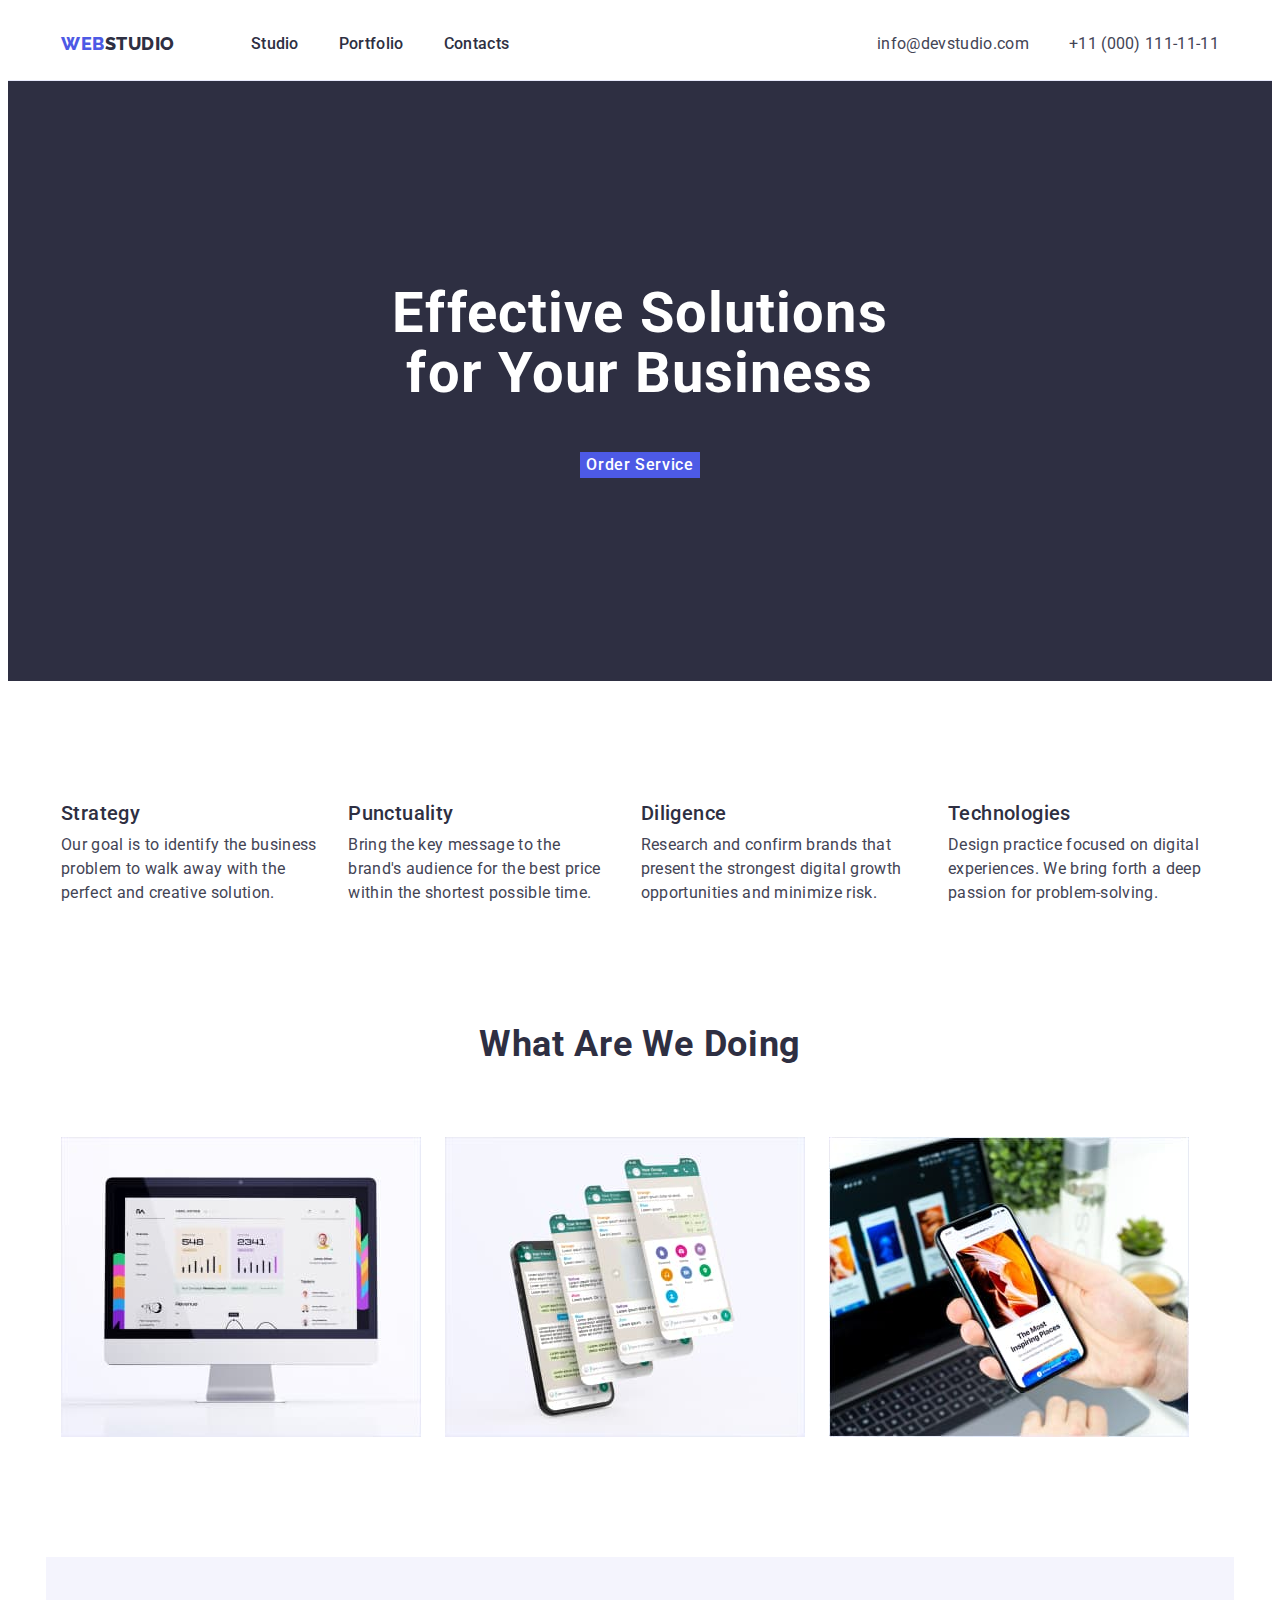
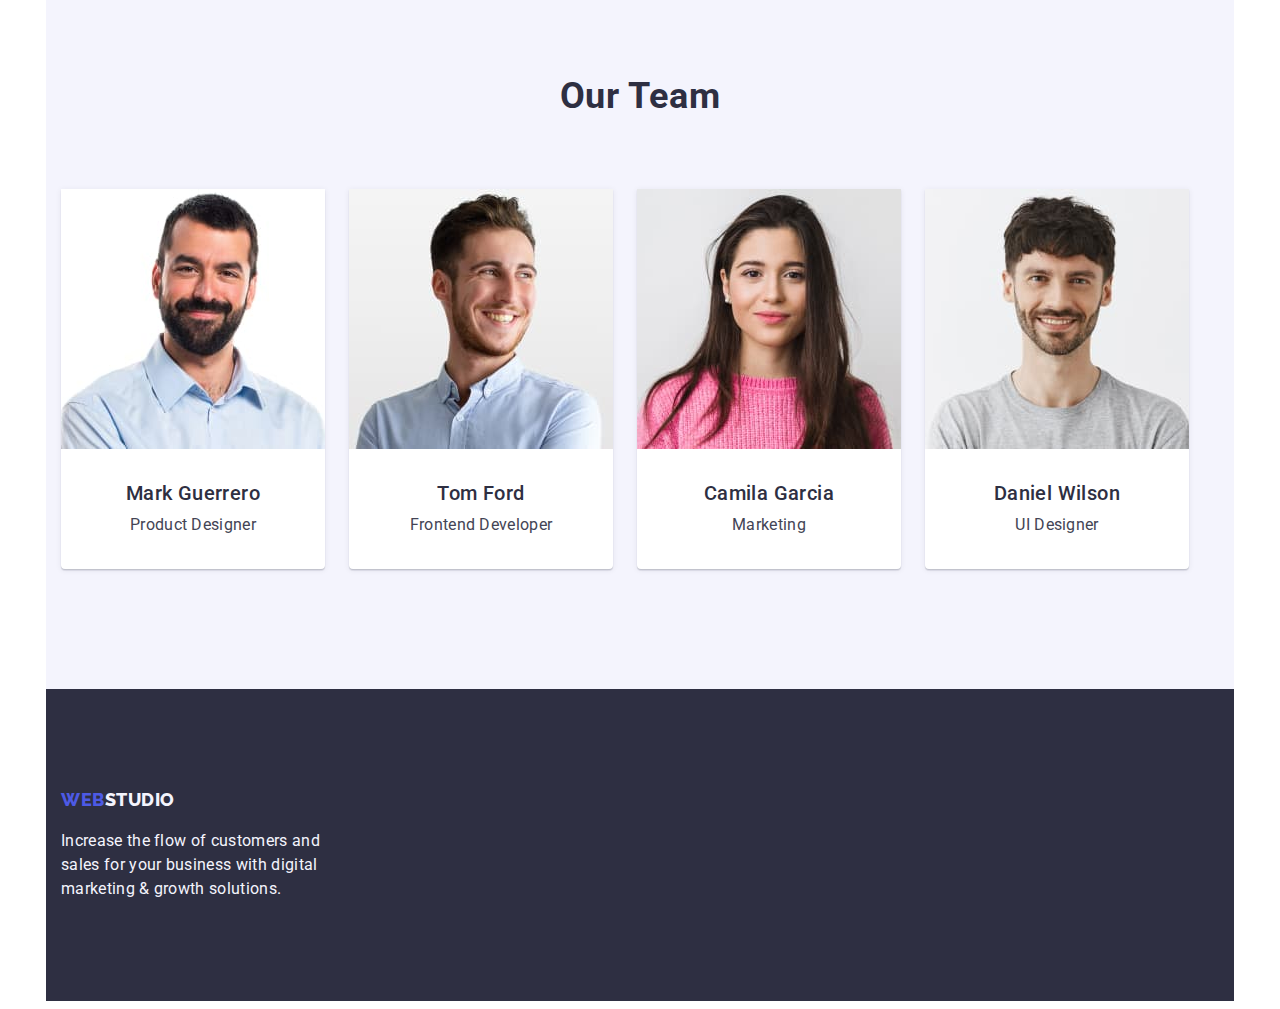
==== index.html @ ef2a3fd8 "headr editing" ====
<!DOCTYPE html>
<html lang="en">

<head>
	<meta charset="UTF-8">
	<meta http-equiv="X-UA-Compatible" content="IE=edge">
	<meta name="viewport" content="width=device-width, initial-scale=1.0">
	<title>Web Studio</title>
	<link rel="preconnect" href="https://fonts.googleapis.com">
	<link rel="preconnect" href="https://fonts.gstatic.com" crossorigin>

	<link
		href="https://fonts.googleapis.com/css2?family=Raleway:wght@800&family=Roboto:wght@400;500;700;900&display=swap"
		rel="stylesheet">

	<link rel="stylesheet" href="cdn.jsdelivr.net/npm/modern-normalize@1.1.0/modern-normalize.min.css">

	<link rel="stylesheet" href="./css/styles.css">


</head>

<body>
	<header class="header">
		<div class="container item">
			<nav class="header-nav list">
				<a class="header-logo link" href="./index.html"> Web<span class="header-logo-accent">Studio</span></a>
				<ul class="header-nav-list">

					<li class="header-nav-item">
						<a href="./index.html" class="header-nav-link link ">Studio</a>
					</li>
					<li class="header-nav-item">
						<a href="./portfolio.html" class="header-nav-link link">Portfolio</a>
					</li>
					<li class="header-nav-item">
						<a href="" class="header-nav-link link">Contacts</a>
					</li>
				</ul>
			</nav>
			<address class="header-contact">
				<ul class="header-list">
					<li class="header-list-item">
						<a class="header-list-link link" href="mailto:info@devstudio.com">info@devstudio.com</a>
					</li>
					<li class="header-list-item">
						<a class="header-list-link link text" href="tel:+110001111111">+11 (000) 111-11-11</a>
					</li>
				</ul>
			</address>
		</div>
	</header>
	<main>
		<!-- hero -->
		<section class="hero ">
			<h1 class="hero-title">Effective Solutions<br> for Your Business</h1>
			<button class="hero-button btn" type="button"> Order Service</button>
		</section>

		<!-- (about)About Us -->
		<section class="about container section">
			<h2 hidden class="about-title visually-hidden">About Us</h2>
			<ul class="about-list ">
				<li class="about-list-item">
					<h3 class="about-list-title subtitle">Strategy</h3>
					<p class="about-list-text text">Our goal is to identify the business problem to walk away with the
						perfect and creative solution.</p>
				</li>

				<li class="about-list-item">
					<h3 class="about-list-title subtitle">Punctuality</h3>
					<p class="about-list-text text">Bring the key message to the brand's audience for the best price within
						the shortest possible time.
					</p>
				</li>
				<li class="about-list-item">
					<h3 class="about-list-title subtitle">Diligence</h3>
					<p class="about-list-text text">Research and confirm brands that present the strongest digital growth
						opportunities and minimize risk.
					</p>
				</li>
				<li class="about-list-item">
					<h3 class="about-list-title subtitle">Technologies</h3>
					<p class="about-list-text text">Design practice focused on digital experiences. We bring forth a deep
						passion for problem-solving.</p>
				</li>
			</ul>
		</section>

		<!-- (work)  What are we doing -->
		<section class="work container section">
			<h2 class=" work-title section-title">What are we doing</h2>

			<ul class="work-list">
				<li class="work-lis-item">
					<img class="work-lis-img" src="./images/main/doing/work-one.jpg" alt="Monitor with chart" width="360"
						height="300">
				</li>

				<li class="work-lis-item">
					<img class="work-lis-img" src="./images/main/doing/work-two.jpg" alt="Applications on the phone"
						width="360" height="300">
				</li>

				<li class="work-lis-item">
					<img class="work-lis-img" src="./images/main/doing/work-three.jpg" alt="Apps for laptop and phone"
						width="360" height="300">
				</li>
			</ul>
		</section>

		<!-- (team) Our Team -->
		<section class="team container section">
			<h2 class="team-title section-title">Our Team</h2>

			<ul class="team-list">
				<li class="team-list-item">
					<img class="team-list-img" src="./images/main/our-team/mark-guerrero.jpg" alt="Photo of a man"
						width="264" height="260">
					<div class="tiam-content">
						<h3 class="team-list-title subtitle">Mark Guerrero</h3>
						<p class="team-list-text text">Product Designer</p>
					</div>
				</li>

				<li class="team-list-item">
					<img class="team-list-img" src="./images/main/our-team/tom-ford.jpg" alt="Photo of a man" width="264"
						height="260">
					<div class="tiam-content">
						<h3 class="team-list-title subtitle">Tom Ford</h3>
						<p class="team-list-text text">Frontend Developer</p>
					</div>
				</li>

				<li class="team-list-item">
					<img class="team-list-img" src="./images/main/our-team/camila-garcia.jpg" alt="Photo of a girl"
						width="264" height="260">
					<div class="tiam-content">
						<h3 class="team-list-title subtitle">Camila Garcia</h3>
						<p class="team-list-text text">Marketing</p>
					</div>
				</li>

				<li class="team-list-item">
					<img class="team-list-img" src="./images/main/our-team/daniel-wilson.jpg" alt="Photo of a man"
						width="264" height="260">
					<div class="tiam-content">
						<h3 class="team-list-title subtitle">Daniel Wilson</h3>
						<p class="team-list-text text">UI Designer</p>
					</div>
				</li>
			</ul>
		</section>
	</main>

	<footer class="footer container">
		<a class="footer-logo link" href="./index.html">Web<span class="footer-logo-accent">Studio</span></a>
		<p class="footer-text text">Increase the flow of customers and sales for your business with digital marketing &
			growth solutions.</p>
	</footer>
</body>

</html>
---- css/styles.css ----
/*------ Змінні------*/
:root {
	--main-color: #434455;
	--secondary-color: #2e2f42;
	--contrasting-color: #ffffff;
	--accent-color: #4d5ae5;
	--lighting-color: #f4f4fd;

	--bg-main-color: #ffffff;
	--bg-accent-color: #e7e9fc;
	--bg-modal-color: #fcfcfc;
	--bg-hover-btn: #404bbf;
}
/*------ Загальні стилі------*/
body {
	font-size: 16px;
	font-family: "Roboto", sans-serif;
	font-weight: 400;
	font-style: normal;
	line-height: 1.5;
	letter-spacing: 0.02em;
	text-decoration: none;
	text-transform: none;
	color: var(--main-color);
	background-color: var(--bg-main-color);
}

h1,
h2,
h3,
h4,
h5,
h6,
p {
	margin: 0;
}
ul {
	padding: 0;
	margin: 0;
	list-style: none;
}
 img {
	display: block;
	max-width: 100%;
 }

.container {
	width: 1158px;
	padding-left: 15px;
	padding-right: 15px;
	margin-left: auto;
	margin-right: auto;
}
.section {
	padding-top: 120px;
	padding-bottom: 120px;
}

.visually-hidden {
	position: absolute;
	white-space: nowrap;
	width: 1px;
	height: 1px;
	overflow: hidden;
	border: 0;
	padding: 0;
	clip: rect(0 0 0 0);
	clip-path: inset(50%);
	margin: -1px;
}
/* ------h2 */
.section-title {
	font-size: 36px;
	font-weight: 700;
	line-height: 1.11;
	letter-spacing: 0.02em;
	text-transform: capitalize;
	color: var(--secondary-color);
}
/* ------h3 */
.subtitle {
	font-size: 20px;
	font-weight: 500;
	line-height: 1.2;
	letter-spacing: 0.02em;
	color: var(--secondary-color);
}
/* ------Oписовий текст */
.deck {
	font-size: 16px;
	font-weight: 500;
	line-height: 24px;
	letter-spacing: 0.02em;
}
/* ------button */
.btn {
	cursor: pointer;
	font-family: "Roboto", sans-serif;
	font-size: 16px;
	font-weight: 500;
	line-height: 1.5;
	letter-spacing: 0.04em;
	border: none;
	background-color: var(--accent-color);
	color: var(--contrasting-color);
}
/* ----small text-- */
.text {
	font-weight: 400;
	font-size: 16px;
	line-height: 1.5;
	letter-spacing: 0.02em;
}

.link {
	text-decoration: none;
}
/*----- header -----*/
.header {
	border-bottom: 1px solid #e7e9fc;
}
.item{
	display: flex;
	align-items: center;
	justify-content: space-between;
}
.header-nav {
	display: flex;
	align-items: center;
	
}
.header-nav-list {
	display: flex;
	gap: 40px;
}
.header-list {
	display: flex;
	gap: 40px;
}
.header-contact {
	font-style: normal;
}
.header-logo {
	padding-top: 24px;
	padding-bottom: 24px;
	margin-right: 76px;
}
.header-logo,
.footer-logo {
	font-family: "Raleway", sans-serif;
	font-weight: 800;
	font-size: 18px;
	line-height: 1.17;
	letter-spacing: 0.03em;
	text-transform: uppercase;
	color: var(--accent-color);
	text-decoration: none;
}
.header-logo-accent {
	color: var(--secondary-color);
}
.header-nav-link {
	display: inline-block;
	padding-top: 24px;
	padding-bottom: 24px;
	font-weight: 500;
	font-size: 16px;
	line-height: 1.5;
	letter-spacing: 0.02em;
	color: var(--secondary-color);
}
.header-nav-link:hover,
.header-nav-link:focus,
.header-list-link:hover,
.header-list-link:focus {
	color: var(--bg-hover-btn);
}
.header-list-link {
	padding-top: 24px;
	padding-bottom: 24px;
	color: var(--main-color);
	font-style: normal;
}
/*------ footer------*/
.footer {
	padding-top: 100px;
	padding-bottom: 100px;
	background-color: var(--secondary-color);
}
.footer-logo-accent {
	color: var(--lighting-color);
}

.footer-text {
	margin-top: 16px;
	color: var(--lighting-color);
	max-width: 264px;
}
/*------ main------*/
/*----- hero -----*/
.hero {
	display: flex;
	flex-direction: column;
	gap: 48px;
	align-items: center;
	justify-content: center;
	background-color: var(--secondary-color);
	min-height: 600px;
}
.hero-title {
	font-weight: 700;
	font-size: 56px;
	line-height: 1.07;
	letter-spacing: 0.02em;
	color: #ffffff;
	text-align: center;
}
.hero-button:hover,
.hero-button:focus {
	background-color: var(--bg-hover-btn);
}
/*------ about------*/
.about-list {
	display: flex;
	gap: 24px;
}
.about-list-title {
	margin-bottom: 8px;
}
/*------ work------*/
.work {
	padding-top: 0;
}
.work-title {
	margin-bottom: 72px;
	text-align: center;
}
.work-list {
	display: flex;
	gap: 24px;
	background-color: var(--contrasting-color);
}
.work-lis-img {
	display: block;
}
/*------ team------*/
.team {
	background-color: var(--lighting-color);
}
.team-title {
	text-align: center;
	margin-bottom: 72px;
}
.team-list {
	display: flex;
	gap: 24px;
}
.team-list-item {
	background-color: var(--contrasting-color);
	background: #ffffff;
	box-shadow: 0px 1px 6px rgba(46, 47, 66, 0.08), 0px 1px 1px rgba(46, 47, 66, 0.16),
		0px 2px 1px rgba(46, 47, 66, 0.08);
	border-radius: 0px 0px 4px 4px;
}
.team-list-item:hover {
	order: 1;
}
.tiam-content {
	padding: 32px 16px;
}
.team-list-title {
	margin-bottom: 8px;
}
.team-list-title,
.team-list-text {
	text-align: center;
}

/*------ portfolio------*/
.portfl {
	padding-top: 96px;
}
.portfl-menu {
	display: flex;
	justify-content: center;
	gap: 24px;
	margin-bottom: 72px;
}
.portfl-btn {
	padding: 12px 24px;
	color: var(--accent-color);
	background-color: var(--lighting-color);
	cursor: pointer;
	border: 1px solid var(--bg-accent-color);
	border-radius: 4px;
}
.portfl-btn:hover,
.portfl-btn:focus {
	color: var(--contrasting-color);
	background-color: var(--bg-hover-btn);
	box-shadow: 0px 3px 1px rgba(0, 0, 0, 0.1), 0px 2px 1px rgba(0, 0, 0, 0.08), 0px 2px 2px rgba(0, 0, 0, 0.12);
}
.portfl-list {
	display: flex;
	flex-wrap: wrap;
	row-gap: 48px;
	column-gap: 16px;
}
.portfl-list-img {
	display: block;
}
.portfl-content {
	padding: 32px 16px;
	border: 1px solid var(--bg-accent-color);
	border-top: none;
}
.portfl-link-text {
	color: #434455;
	margin-top: 8px;
}
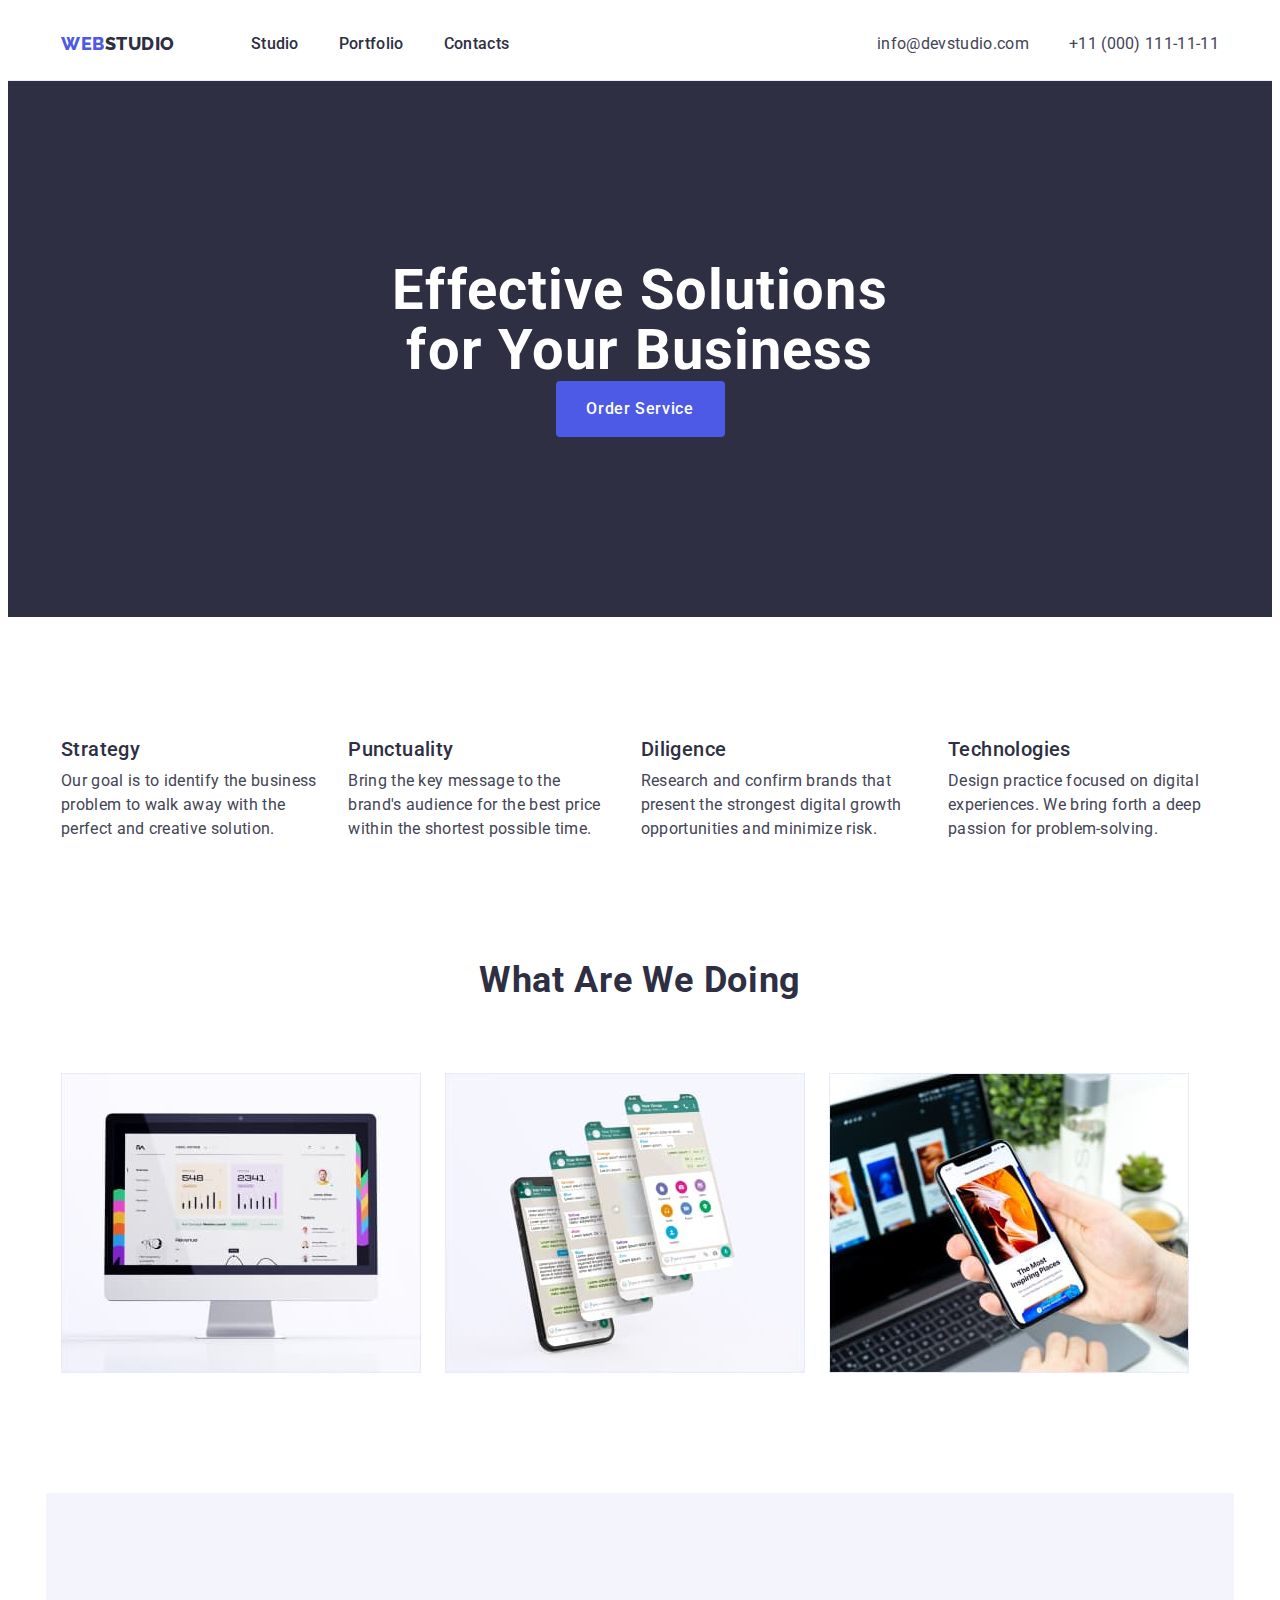
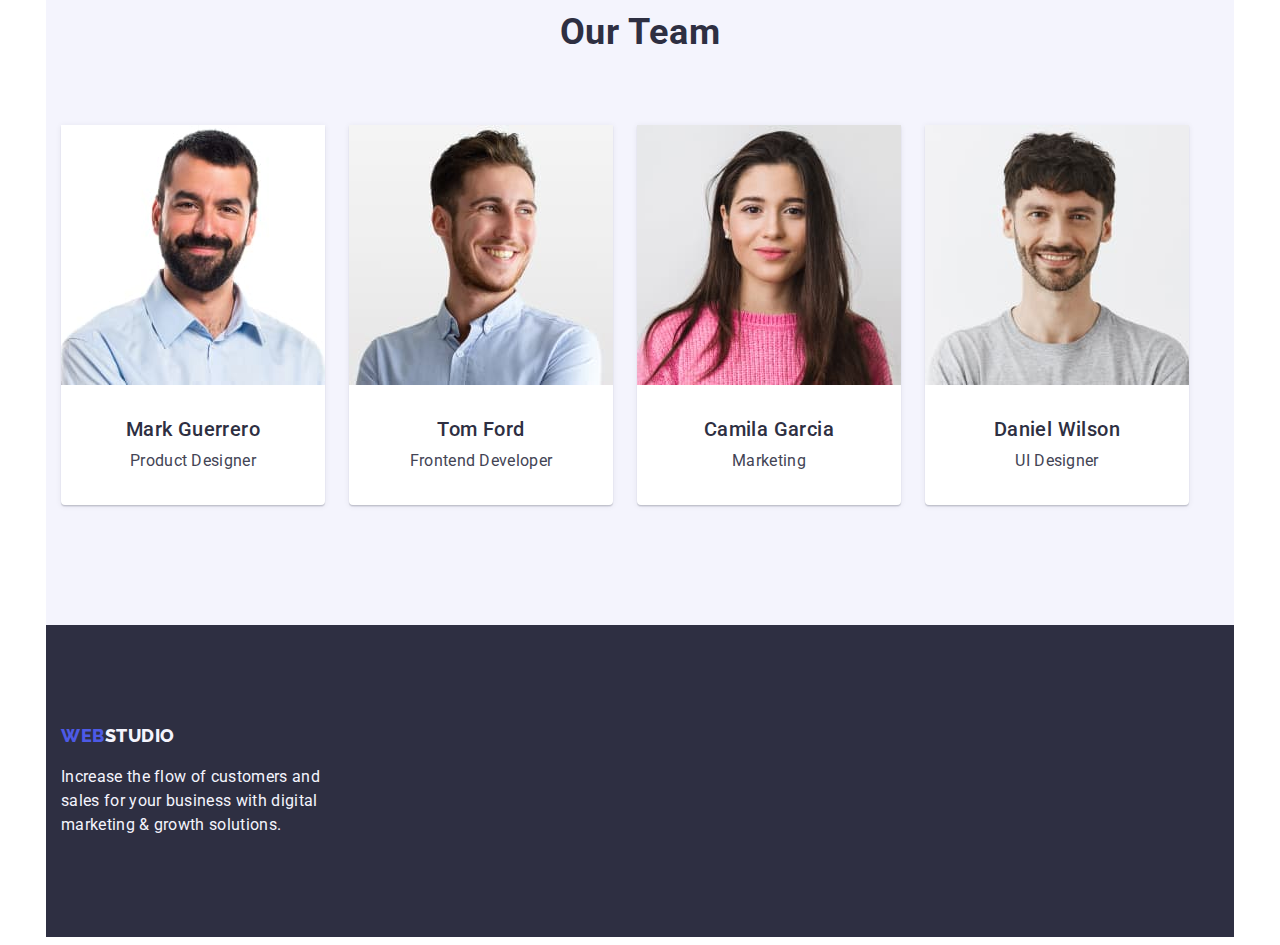
==== commit 15a9d0da: "hero" ====
--- a/index.html
+++ b/index.html
@@ -53,8 +53,11 @@
 	<main>
 		<!-- hero -->
 		<section class="hero ">
-			<h1 class="hero-title">Effective Solutions<br> for Your Business</h1>
-			<button class="hero-button btn" type="button"> Order Service</button>
+
+			<div class="container">
+				<h1 class="hero-title">Effective Solutions for Your Business</h1>
+				<button class="hero-button btn" type="button"> Order Service</button>
+			</div>
 		</section>
 
 		<!-- (about)About Us -->
--- a/css/styles.css
+++ b/css/styles.css
@@ -94,14 +94,15 @@
 }
 /* ------button */
 .btn {
+	border: none;
 	cursor: pointer;
 	font-family: "Roboto", sans-serif;
 	font-size: 16px;
 	font-weight: 500;
 	line-height: 1.5;
 	letter-spacing: 0.04em;
-	border: none;
-	background-color: var(--accent-color);
+	
+	
 	color: var(--contrasting-color);
 }
 /* ----small text-- */
@@ -199,22 +200,30 @@
 /*------ main------*/
 /*----- hero -----*/
 .hero {
-	display: flex;
-	flex-direction: column;
-	gap: 48px;
-	align-items: center;
-	justify-content: center;
+	padding: 180px 0;
 	background-color: var(--secondary-color);
-	min-height: 600px;
 }
 .hero-title {
+
 	font-weight: 700;
 	font-size: 56px;
 	line-height: 1.07;
 	letter-spacing: 0.02em;
 	color: #ffffff;
 	text-align: center;
-}
+	max-width: 496px;
+	margin: 0 auto;
+}
+.hero-button{
+	background-color: var(--accent-color);
+	display: block;
+	min-width: 169px;
+	margin: 0 auto;
+	height: 56px;
+	border: none;
+	border-radius: 4px;
+	cursor: pointer;
+} 
 .hero-button:hover,
 .hero-button:focus {
 	background-color: var(--bg-hover-btn);
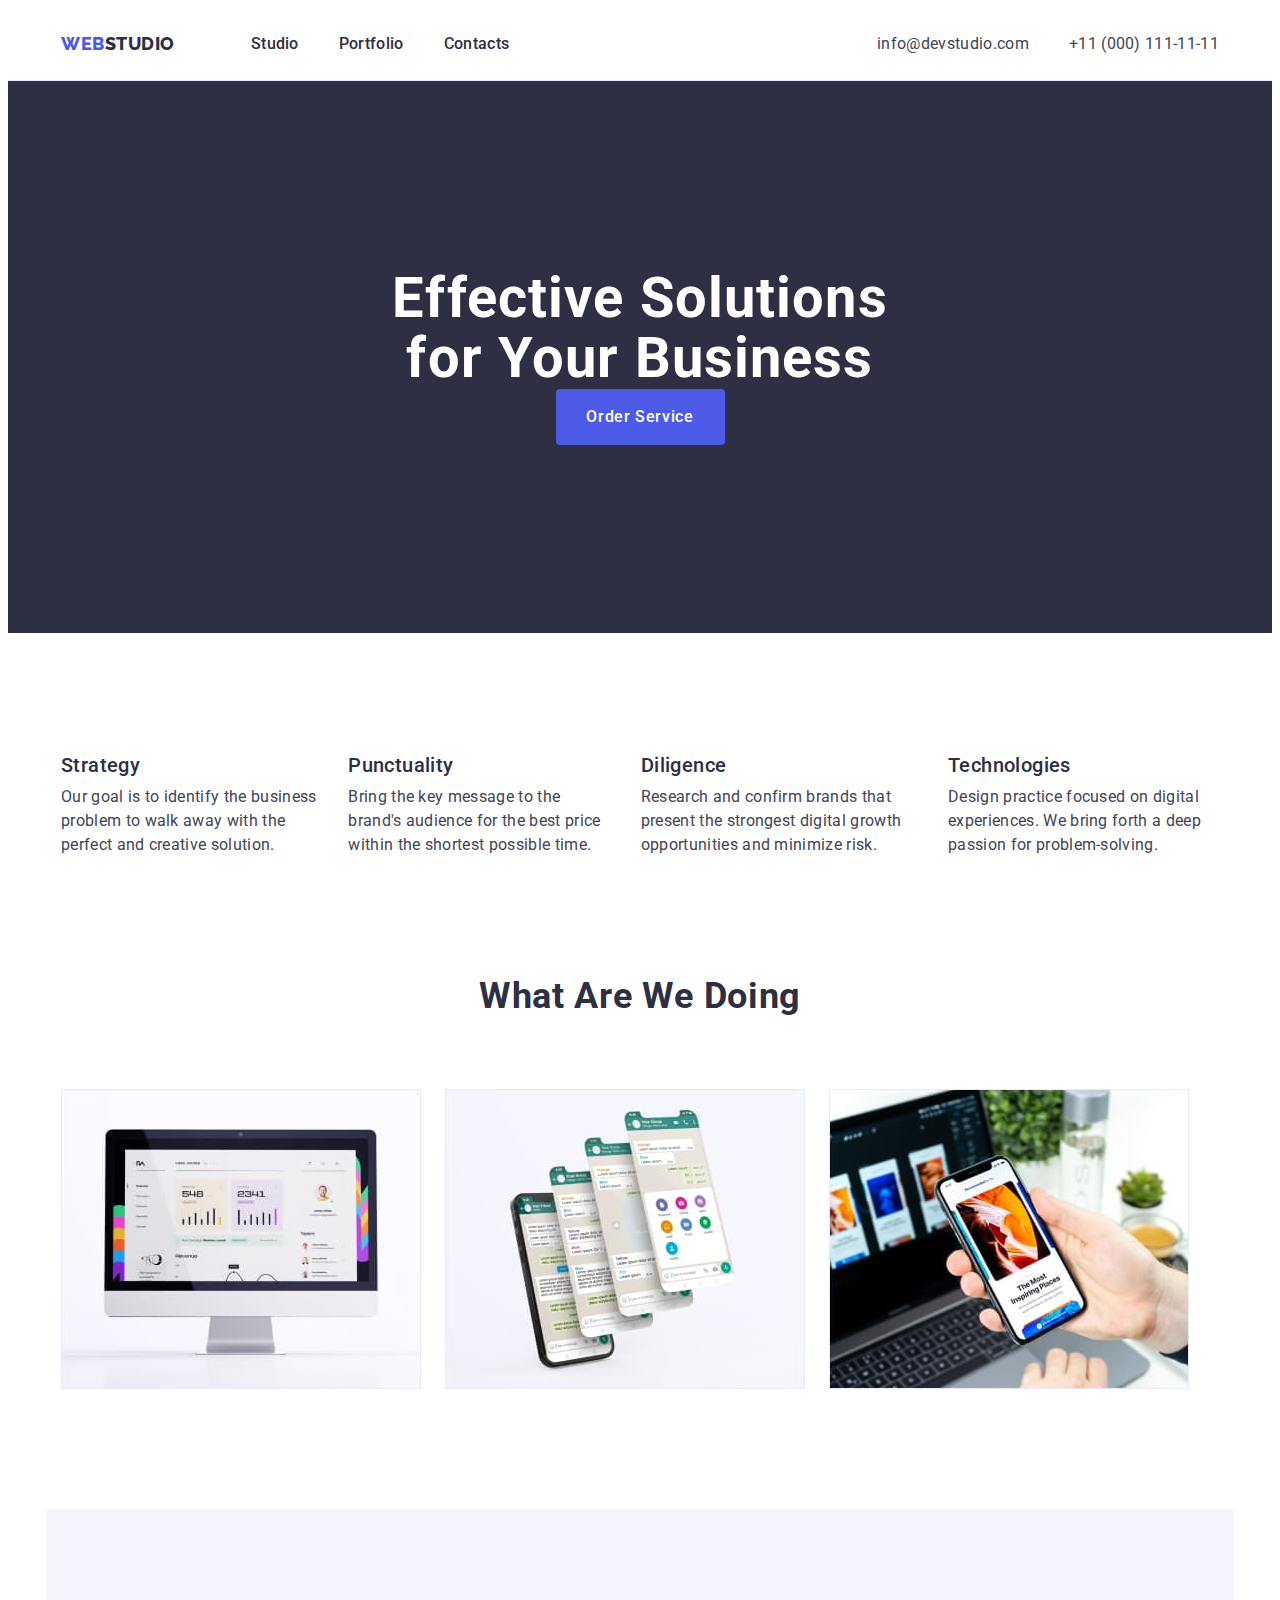
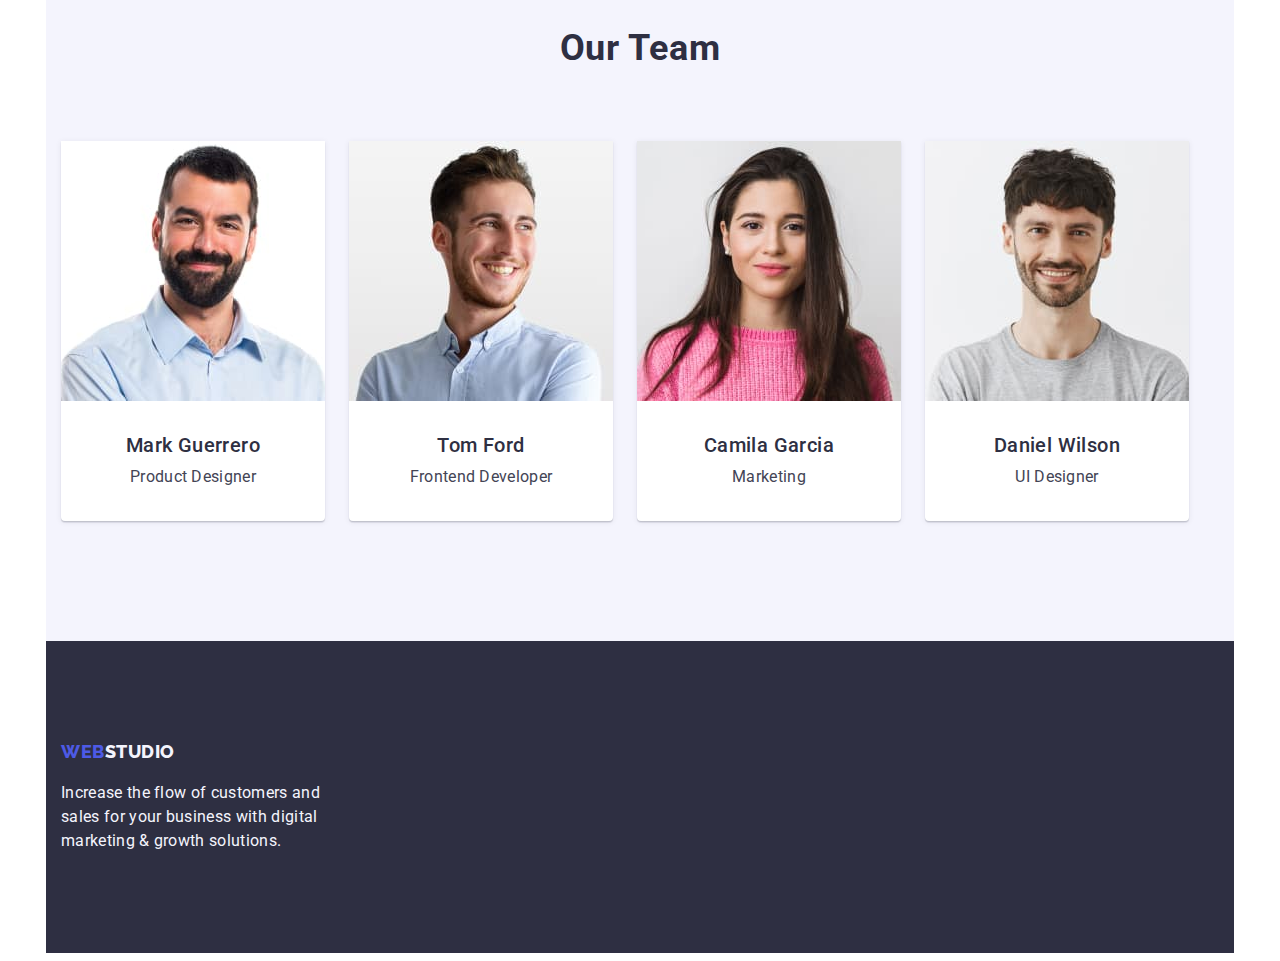
==== commit 217c1177: "about" ====
--- a/index.html
+++ b/index.html
@@ -61,33 +61,37 @@
 		</section>
 
 		<!-- (about)About Us -->
-		<section class="about container section">
-			<h2 hidden class="about-title visually-hidden">About Us</h2>
-			<ul class="about-list ">
-				<li class="about-list-item">
-					<h3 class="about-list-title subtitle">Strategy</h3>
-					<p class="about-list-text text">Our goal is to identify the business problem to walk away with the
-						perfect and creative solution.</p>
-				</li>
+		<section class="about section">
 
-				<li class="about-list-item">
-					<h3 class="about-list-title subtitle">Punctuality</h3>
-					<p class="about-list-text text">Bring the key message to the brand's audience for the best price within
-						the shortest possible time.
-					</p>
-				</li>
-				<li class="about-list-item">
-					<h3 class="about-list-title subtitle">Diligence</h3>
-					<p class="about-list-text text">Research and confirm brands that present the strongest digital growth
-						opportunities and minimize risk.
-					</p>
-				</li>
-				<li class="about-list-item">
-					<h3 class="about-list-title subtitle">Technologies</h3>
-					<p class="about-list-text text">Design practice focused on digital experiences. We bring forth a deep
-						passion for problem-solving.</p>
-				</li>
-			</ul>
+
+			<div class="container">
+				<h2 hidden class="about-title visually-hidden">About Us</h2>
+				<ul class="about-list ">
+					<li class="about-list-item">
+						<h3 class="about-list-title subtitle">Strategy</h3>
+						<p class="about-list-text text">Our goal is to identify the business problem to walk away with the
+							perfect and creative solution.</p>
+					</li>
+	
+					<li class="about-list-item">
+						<h3 class="about-list-title subtitle">Punctuality</h3>
+						<p class="about-list-text text">Bring the key message to the brand's audience for the best price within
+							the shortest possible time.
+						</p>
+					</li>
+					<li class="about-list-item">
+						<h3 class="about-list-title subtitle">Diligence</h3>
+						<p class="about-list-text text">Research and confirm brands that present the strongest digital growth
+							opportunities and minimize risk.
+						</p>
+					</li>
+					<li class="about-list-item">
+						<h3 class="about-list-title subtitle">Technologies</h3>
+						<p class="about-list-text text">Design practice focused on digital experiences. We bring forth a deep
+							passion for problem-solving.</p>
+					</li>
+				</ul>
+			</div>
 		</section>
 
 		<!-- (work)  What are we doing -->
--- a/css/styles.css
+++ b/css/styles.css
@@ -200,7 +200,7 @@
 /*------ main------*/
 /*----- hero -----*/
 .hero {
-	padding: 180px 0;
+	padding: 188px 0;
 	background-color: var(--secondary-color);
 }
 .hero-title {
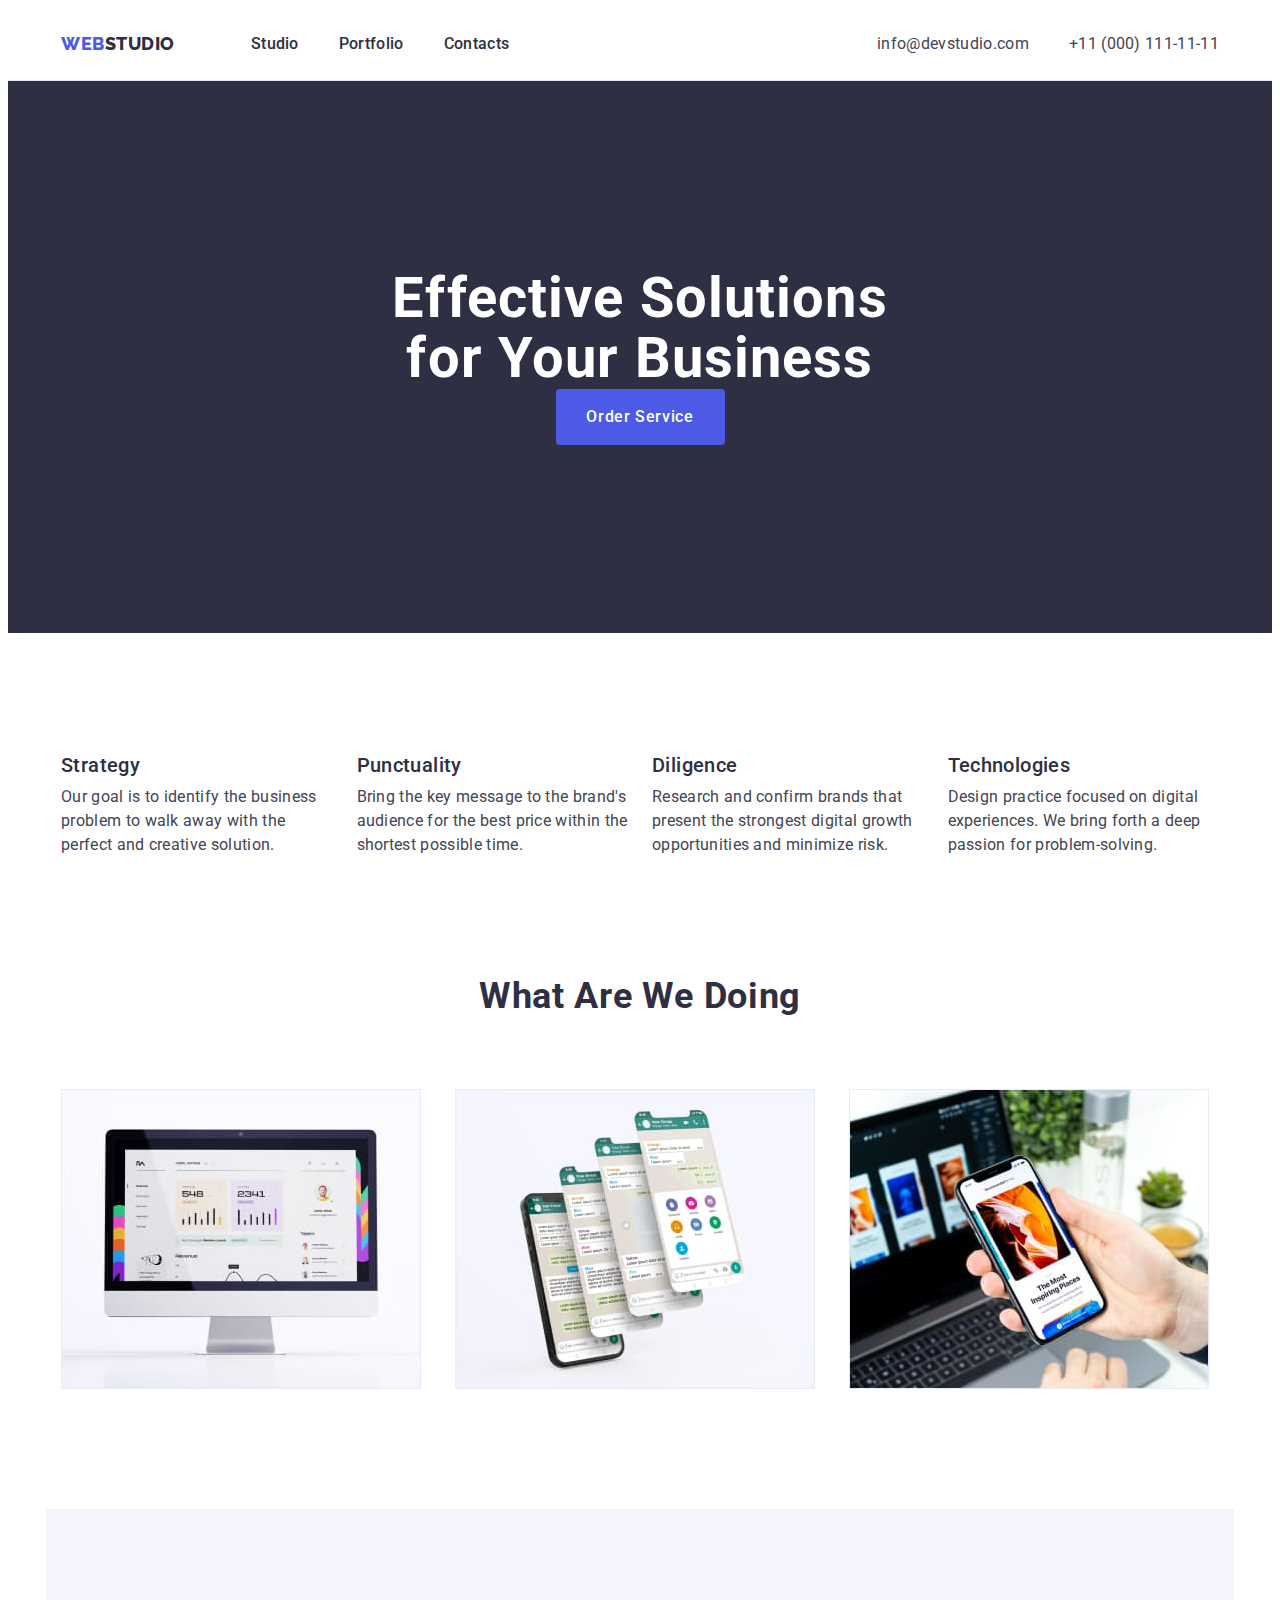
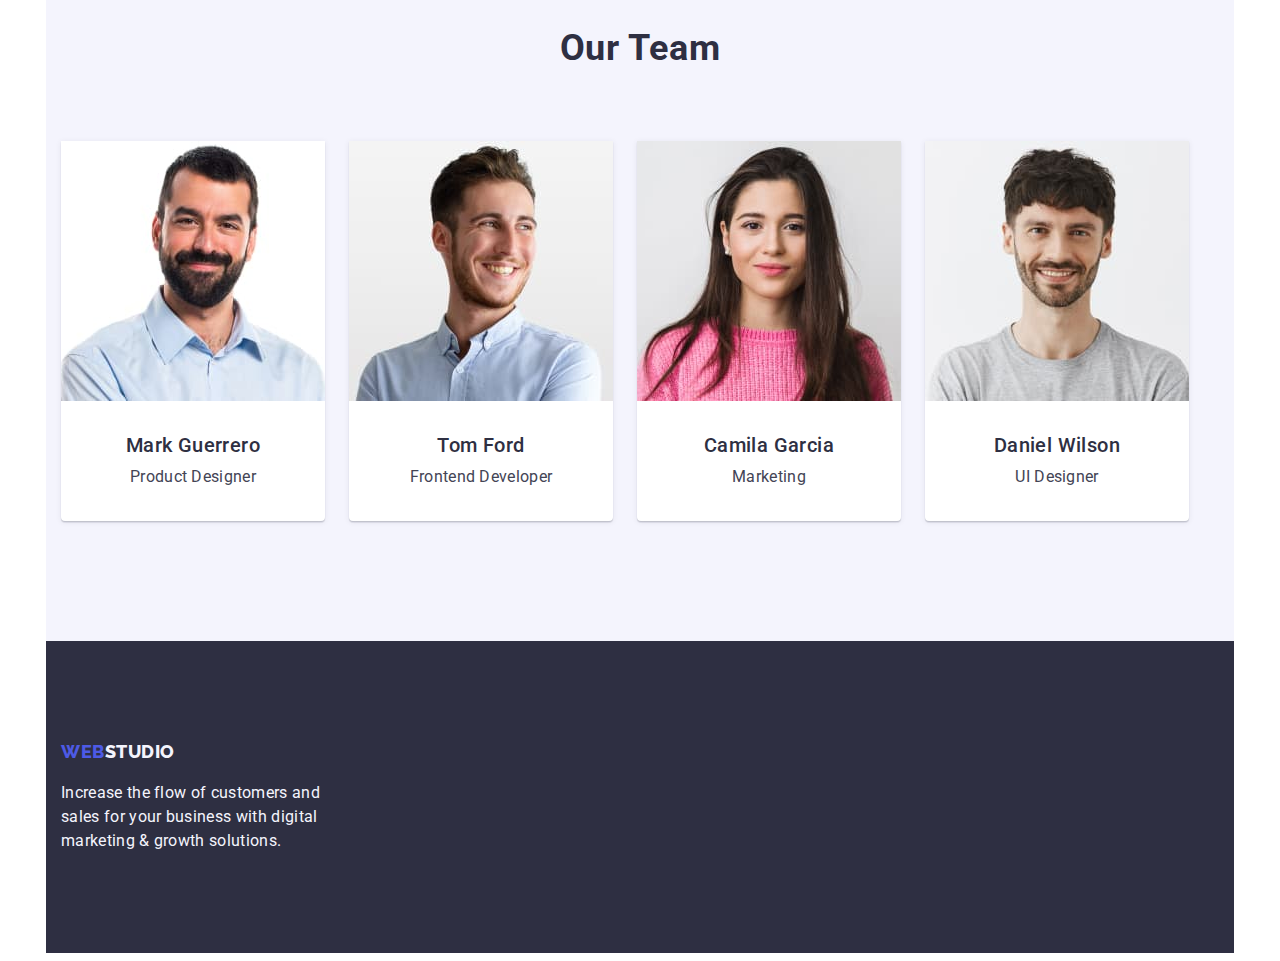
==== commit 7ddc458b: "work" ====
--- a/index.html
+++ b/index.html
@@ -62,8 +62,6 @@
 
 		<!-- (about)About Us -->
 		<section class="about section">
-
-
 			<div class="container">
 				<h2 hidden class="about-title visually-hidden">About Us</h2>
 				<ul class="about-list ">
@@ -72,10 +70,11 @@
 						<p class="about-list-text text">Our goal is to identify the business problem to walk away with the
 							perfect and creative solution.</p>
 					</li>
-	
+
 					<li class="about-list-item">
 						<h3 class="about-list-title subtitle">Punctuality</h3>
-						<p class="about-list-text text">Bring the key message to the brand's audience for the best price within
+						<p class="about-list-text text">Bring the key message to the brand's audience for the best price
+							within
 							the shortest possible time.
 						</p>
 					</li>
@@ -95,25 +94,27 @@
 		</section>
 
 		<!-- (work)  What are we doing -->
-		<section class="work container section">
-			<h2 class=" work-title section-title">What are we doing</h2>
+		<section class="work section">
+			<div class="container">
+				<h2 class=" work-title section-title">What are we doing</h2>
 
-			<ul class="work-list">
-				<li class="work-lis-item">
-					<img class="work-lis-img" src="./images/main/doing/work-one.jpg" alt="Monitor with chart" width="360"
-						height="300">
-				</li>
+				<ul class="work-list">
+					<li class="work-lis-item">
+						<img class="work-lis-img" src="./images/main/doing/work-one.jpg" alt="Monitor with chart" width="360"
+							height="300">
+					</li>
 
-				<li class="work-lis-item">
-					<img class="work-lis-img" src="./images/main/doing/work-two.jpg" alt="Applications on the phone"
-						width="360" height="300">
-				</li>
+					<li class="work-lis-item">
+						<img class="work-lis-img" src="./images/main/doing/work-two.jpg" alt="Applications on the phone"
+							width="360" height="300">
+					</li>
 
-				<li class="work-lis-item">
-					<img class="work-lis-img" src="./images/main/doing/work-three.jpg" alt="Apps for laptop and phone"
-						width="360" height="300">
-				</li>
-			</ul>
+					<li class="work-lis-item">
+						<img class="work-lis-img" src="./images/main/doing/work-three.jpg" alt="Apps for laptop and phone"
+							width="360" height="300">
+					</li>
+				</ul>
+			</div>
 		</section>
 
 		<!-- (team) Our Team -->
--- a/css/styles.css
+++ b/css/styles.css
@@ -233,6 +233,9 @@
 	display: flex;
 	gap: 24px;
 }
+.about-list-item{
+	width: calc((100% - 72px) / 4);
+}
 .about-list-title {
 	margin-bottom: 8px;
 }
@@ -248,6 +251,9 @@
 	display: flex;
 	gap: 24px;
 	background-color: var(--contrasting-color);
+}
+.work-lis-item{
+	width: calc((100% - 48px) / 3);
 }
 .work-lis-img {
 	display: block;
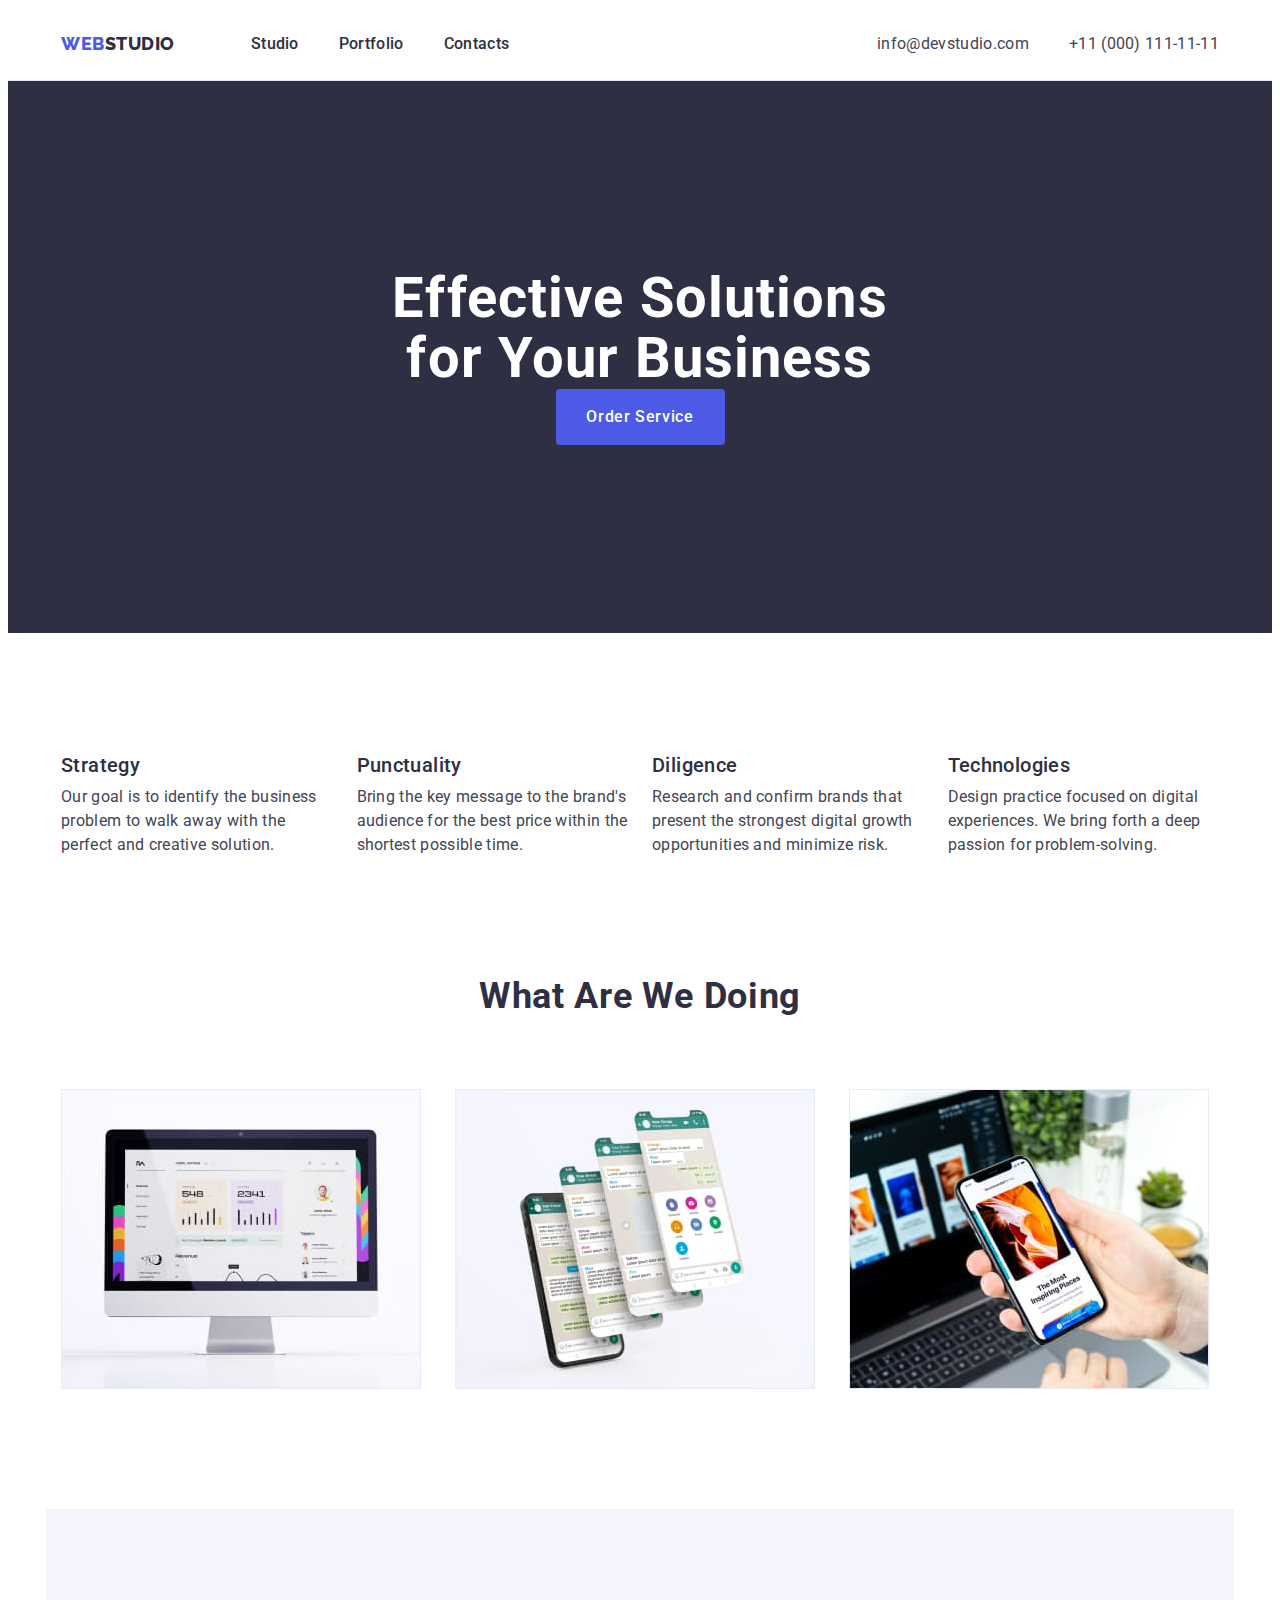
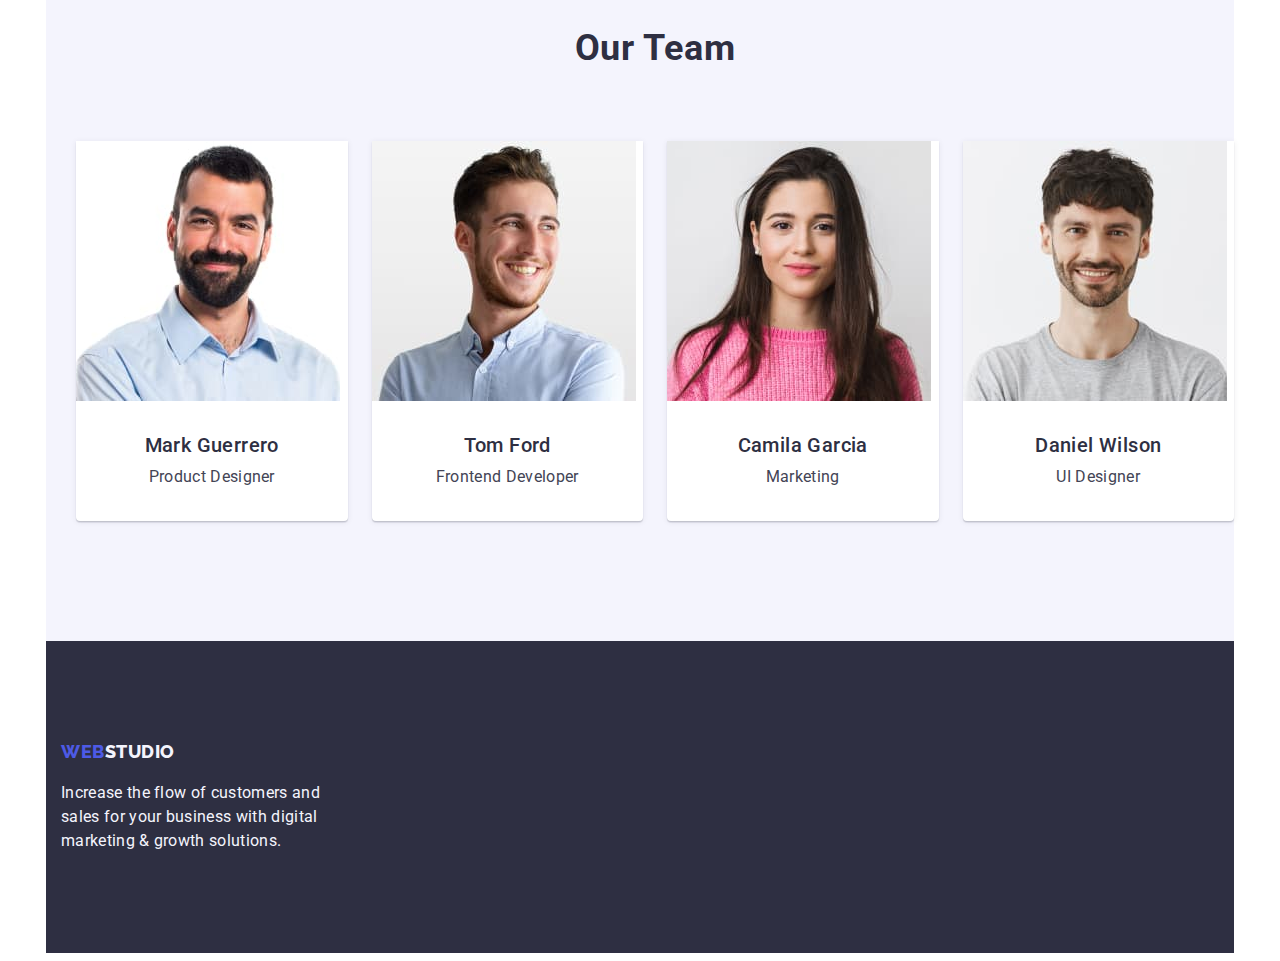
==== commit 49f23db4: "team" ====
--- a/index.html
+++ b/index.html
@@ -119,45 +119,47 @@
 
 		<!-- (team) Our Team -->
 		<section class="team container section">
-			<h2 class="team-title section-title">Our Team</h2>
+			<div class="container">
+				<h2 class="team-title section-title">Our Team</h2>
 
-			<ul class="team-list">
-				<li class="team-list-item">
-					<img class="team-list-img" src="./images/main/our-team/mark-guerrero.jpg" alt="Photo of a man"
-						width="264" height="260">
-					<div class="tiam-content">
-						<h3 class="team-list-title subtitle">Mark Guerrero</h3>
-						<p class="team-list-text text">Product Designer</p>
-					</div>
-				</li>
+				<ul class="team-list">
+					<li class="team-list-item">
+						<img class="team-list-img" src="./images/main/our-team/mark-guerrero.jpg" alt="Photo of a man"
+							width="264" height="260">
+						<div class="tiam-content">
+							<h3 class="team-list-title subtitle">Mark Guerrero</h3>
+							<p class="team-list-text text">Product Designer</p>
+						</div>
+					</li>
 
-				<li class="team-list-item">
-					<img class="team-list-img" src="./images/main/our-team/tom-ford.jpg" alt="Photo of a man" width="264"
-						height="260">
-					<div class="tiam-content">
-						<h3 class="team-list-title subtitle">Tom Ford</h3>
-						<p class="team-list-text text">Frontend Developer</p>
-					</div>
-				</li>
+					<li class="team-list-item">
+						<img class="team-list-img" src="./images/main/our-team/tom-ford.jpg" alt="Photo of a man" width="264"
+							height="260">
+						<div class="tiam-content">
+							<h3 class="team-list-title subtitle">Tom Ford</h3>
+							<p class="team-list-text text">Frontend Developer</p>
+						</div>
+					</li>
 
-				<li class="team-list-item">
-					<img class="team-list-img" src="./images/main/our-team/camila-garcia.jpg" alt="Photo of a girl"
-						width="264" height="260">
-					<div class="tiam-content">
-						<h3 class="team-list-title subtitle">Camila Garcia</h3>
-						<p class="team-list-text text">Marketing</p>
-					</div>
-				</li>
+					<li class="team-list-item">
+						<img class="team-list-img" src="./images/main/our-team/camila-garcia.jpg" alt="Photo of a girl"
+							width="264" height="260">
+						<div class="tiam-content">
+							<h3 class="team-list-title subtitle">Camila Garcia</h3>
+							<p class="team-list-text text">Marketing</p>
+						</div>
+					</li>
 
-				<li class="team-list-item">
-					<img class="team-list-img" src="./images/main/our-team/daniel-wilson.jpg" alt="Photo of a man"
-						width="264" height="260">
-					<div class="tiam-content">
-						<h3 class="team-list-title subtitle">Daniel Wilson</h3>
-						<p class="team-list-text text">UI Designer</p>
-					</div>
-				</li>
-			</ul>
+					<li class="team-list-item">
+						<img class="team-list-img" src="./images/main/our-team/daniel-wilson.jpg" alt="Photo of a man"
+							width="264" height="260">
+						<div class="tiam-content">
+							<h3 class="team-list-title subtitle">Daniel Wilson</h3>
+							<p class="team-list-text text">UI Designer</p>
+						</div>
+					</li>
+				</ul>
+			</div>
 		</section>
 	</main>
 
--- a/css/styles.css
+++ b/css/styles.css
@@ -271,6 +271,7 @@
 	gap: 24px;
 }
 .team-list-item {
+	width: calc((100% - 72px) / 4);
 	background-color: var(--contrasting-color);
 	background: #ffffff;
 	box-shadow: 0px 1px 6px rgba(46, 47, 66, 0.08), 0px 1px 1px rgba(46, 47, 66, 0.16),
@@ -285,6 +286,7 @@
 }
 .team-list-title {
 	margin-bottom: 8px;
+	text-align: center;
 }
 .team-list-title,
 .team-list-text {
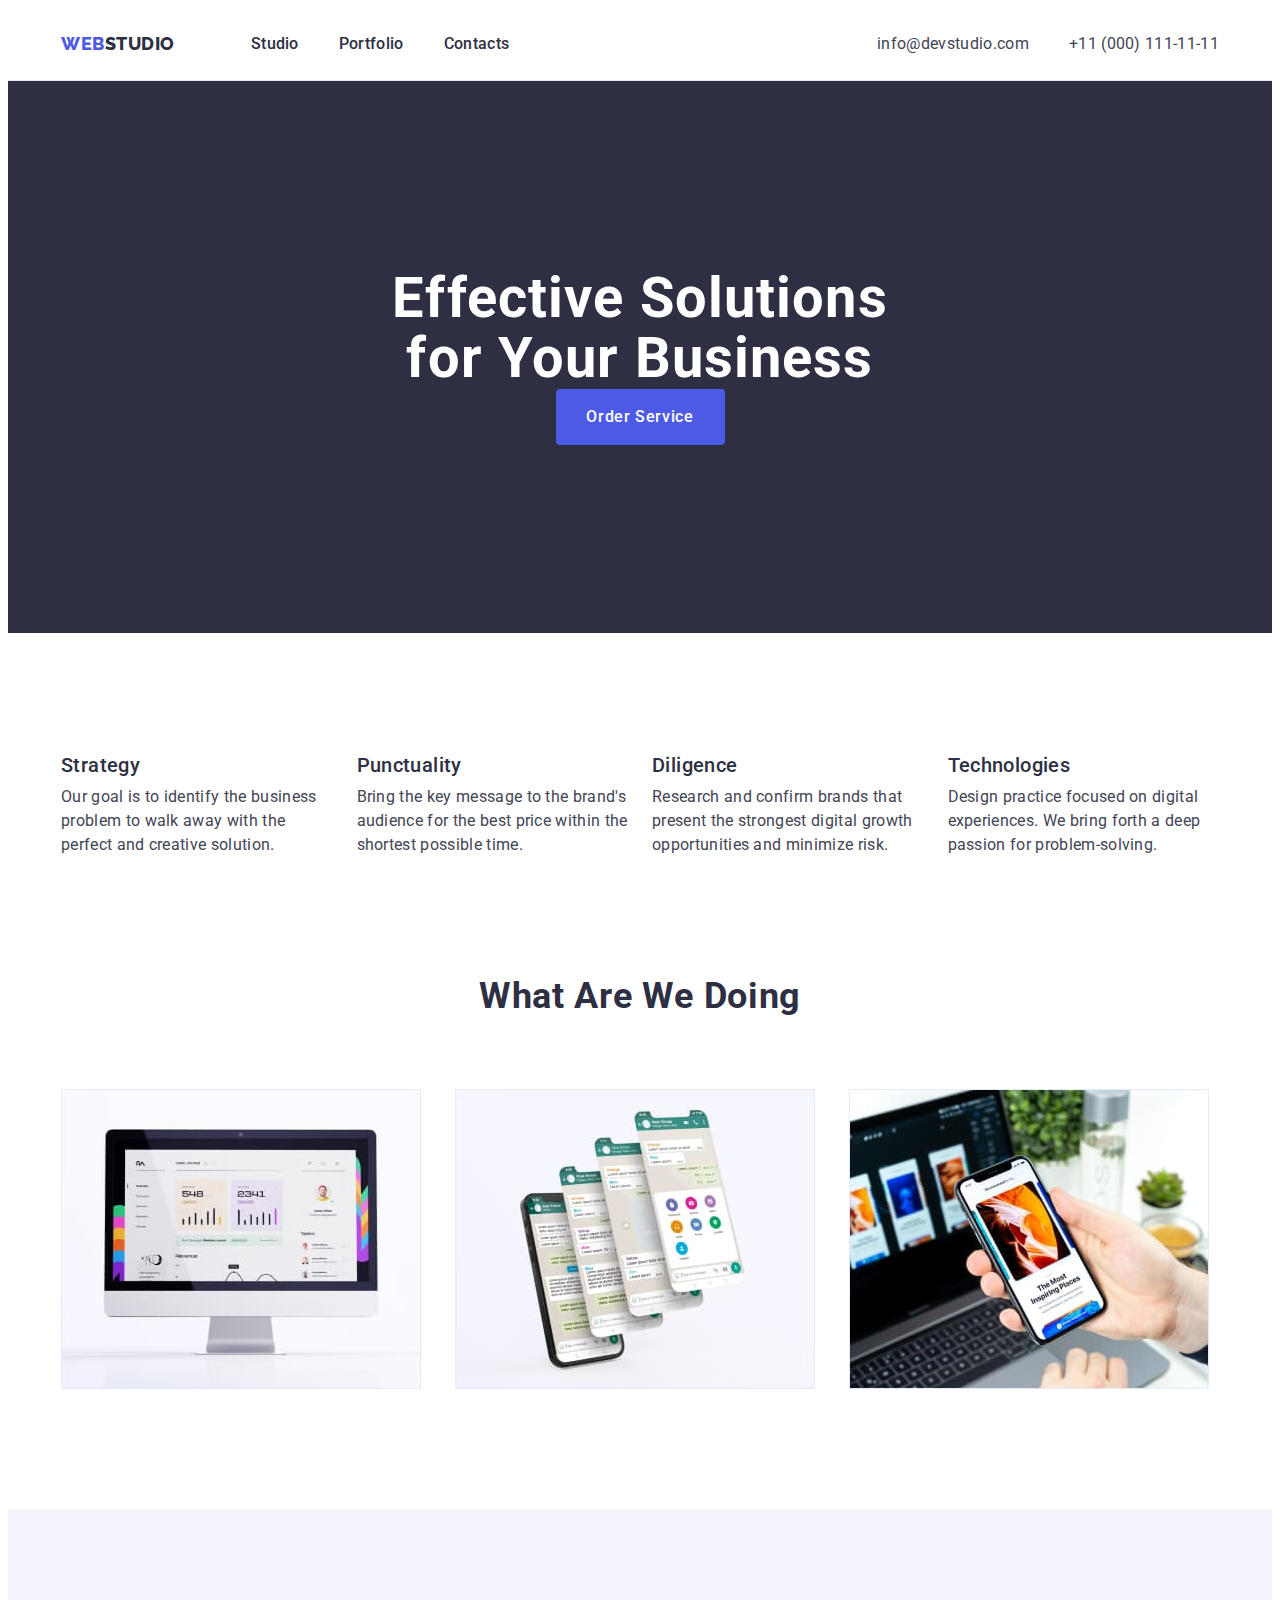
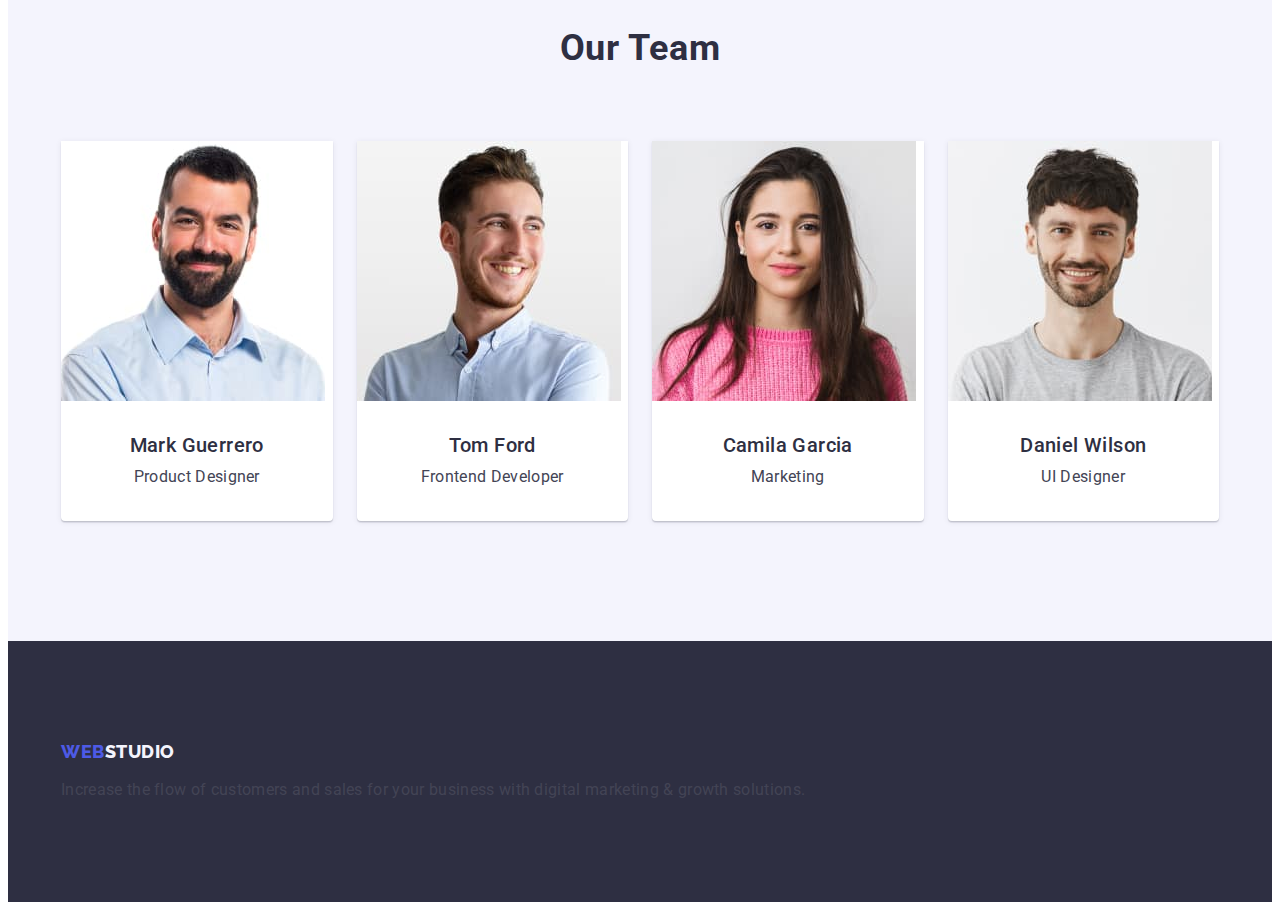
==== commit 487f65af: "footer" ====
--- a/index.html
+++ b/index.html
@@ -118,7 +118,7 @@
 		</section>
 
 		<!-- (team) Our Team -->
-		<section class="team container section">
+		<section class="team section">
 			<div class="container">
 				<h2 class="team-title section-title">Our Team</h2>
 
@@ -163,10 +163,12 @@
 		</section>
 	</main>
 
-	<footer class="footer container">
-		<a class="footer-logo link" href="./index.html">Web<span class="footer-logo-accent">Studio</span></a>
-		<p class="footer-text text">Increase the flow of customers and sales for your business with digital marketing &
-			growth solutions.</p>
+	<footer class="footer ">
+		<div class="container">
+			<a class="footer-logo link" href="./index.html">Web<span class="footer-logo-accent">Studio</span></a>
+			<p class="footer-text text">Increase the flow of customers and sales for your business with digital marketing &
+				growth solutions.</p>
+		</div>
 	</footer>
 </body>
 
--- a/css/styles.css
+++ b/css/styles.css
@@ -190,12 +190,13 @@
 }
 .footer-logo-accent {
 	color: var(--lighting-color);
+	display: inline-block;
+	margin-bottom: 16px;
 }
 
 .footer-text {
-	margin-top: 16px;
+	max-width: 264px
 	color: var(--lighting-color);
-	max-width: 264px;
 }
 /*------ main------*/
 /*----- hero -----*/
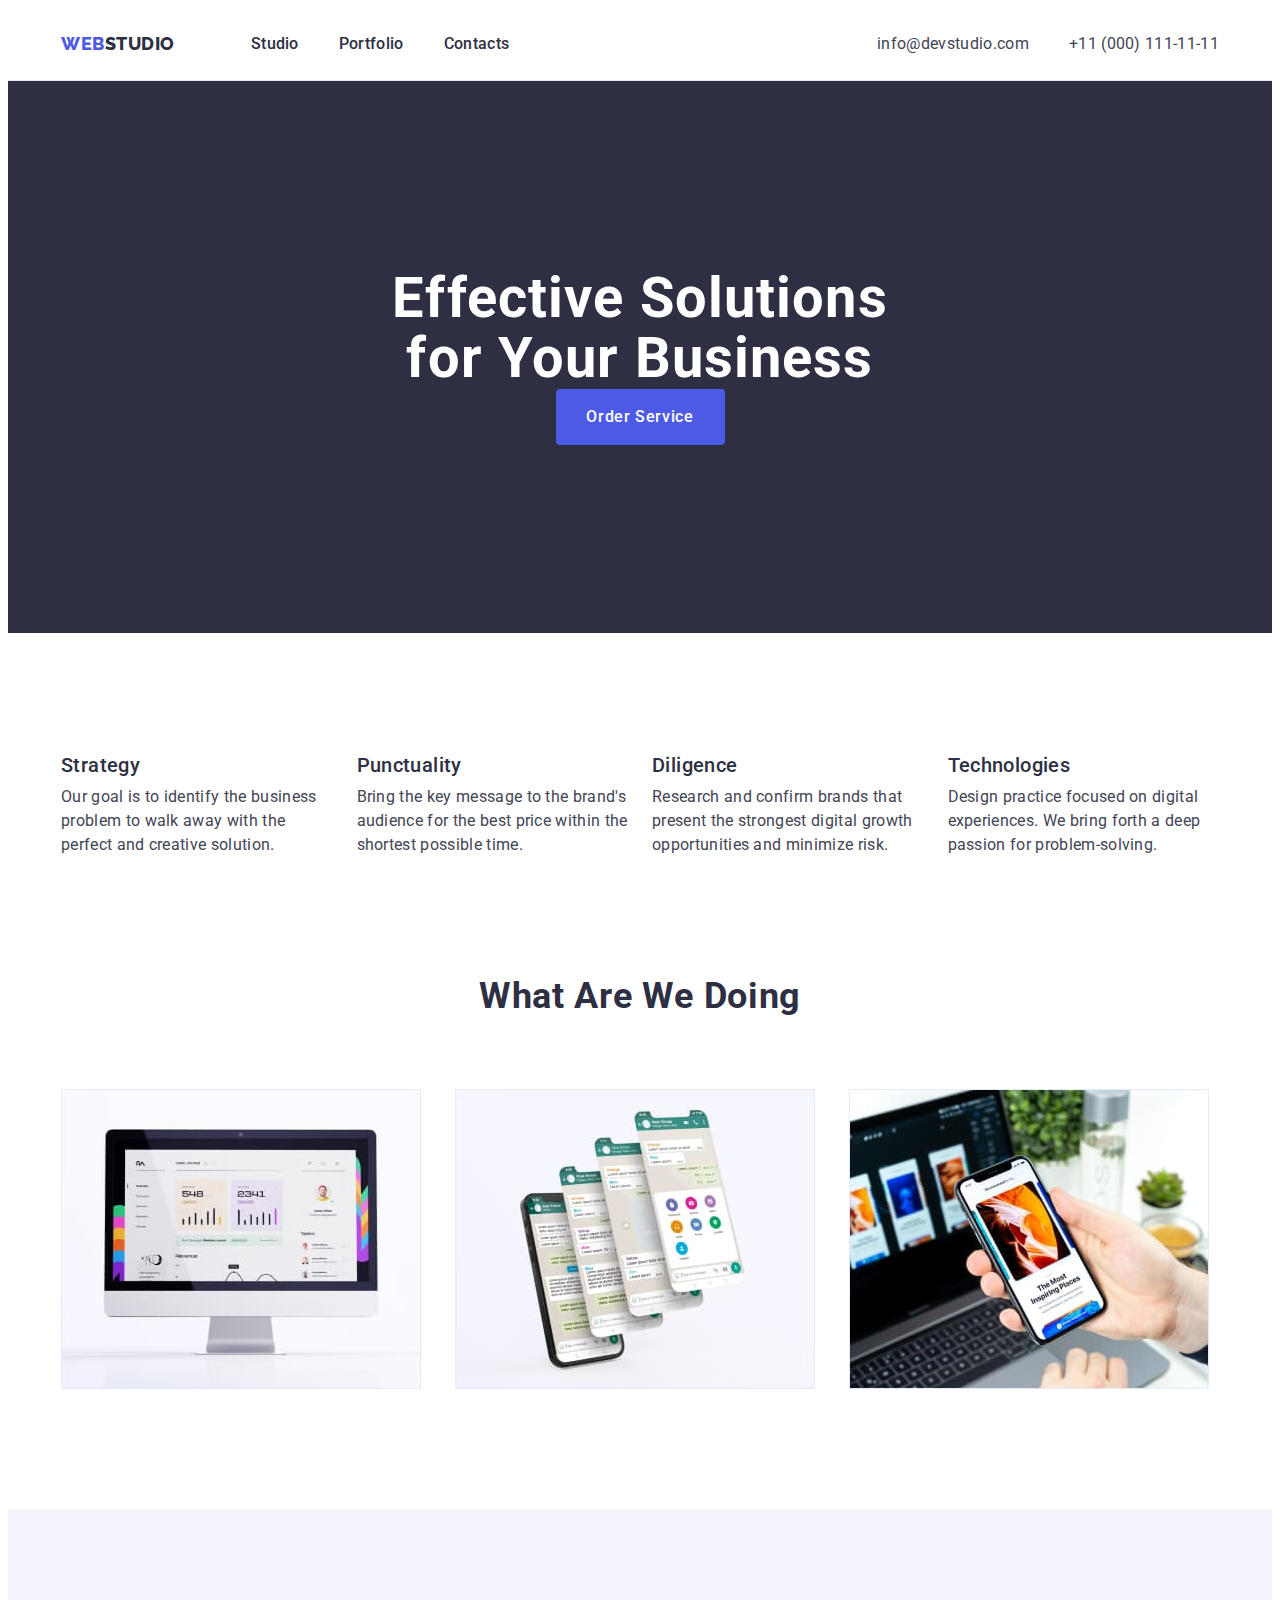
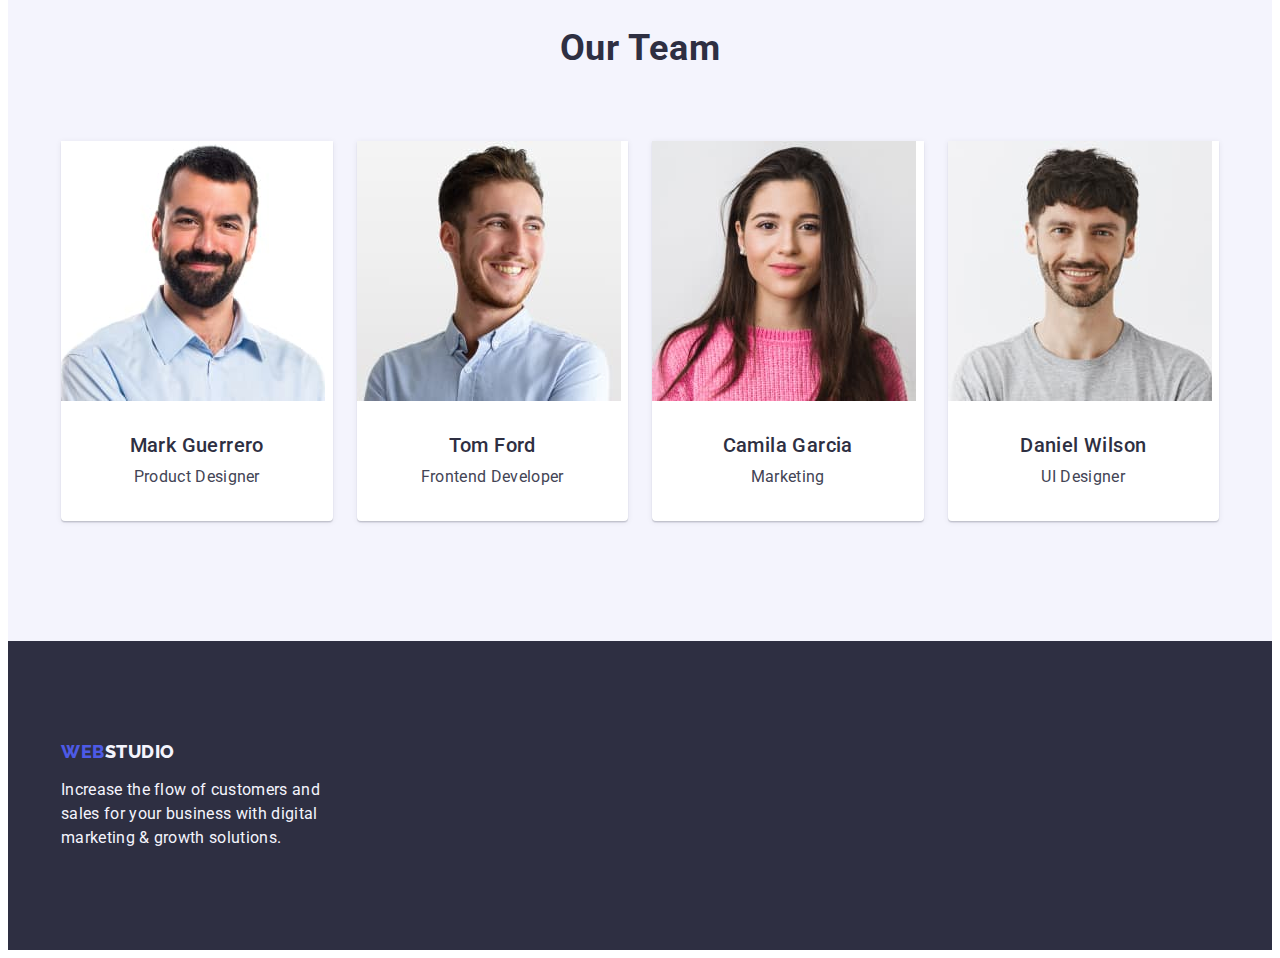
==== commit 7085c276: "settings.json" ====
--- a/index.html
+++ b/index.html
@@ -6,16 +6,16 @@
 	<meta http-equiv="X-UA-Compatible" content="IE=edge">
 	<meta name="viewport" content="width=device-width, initial-scale=1.0">
 	<title>Web Studio</title>
-	<link rel="preconnect" href="https://fonts.googleapis.com">
-	<link rel="preconnect" href="https://fonts.gstatic.com" crossorigin>
+	<link href="https://fonts.googleapis.com" rel="preconnect">
+	<link href="https://fonts.gstatic.com" rel="preconnect" crossorigin>
 
 	<link
 		href="https://fonts.googleapis.com/css2?family=Raleway:wght@800&family=Roboto:wght@400;500;700;900&display=swap"
 		rel="stylesheet">
 
-	<link rel="stylesheet" href="cdn.jsdelivr.net/npm/modern-normalize@1.1.0/modern-normalize.min.css">
+	<link href="cdn.jsdelivr.net/npm/modern-normalize@1.1.0/modern-normalize.min.css" rel="stylesheet">
 
-	<link rel="stylesheet" href="./css/styles.css">
+	<link href="./css/styles.css" rel="stylesheet">
 
 
 </head>
@@ -28,13 +28,13 @@
 				<ul class="header-nav-list">
 
 					<li class="header-nav-item">
-						<a href="./index.html" class="header-nav-link link ">Studio</a>
+						<a class="header-nav-link link " href="./index.html">Studio</a>
 					</li>
 					<li class="header-nav-item">
-						<a href="./portfolio.html" class="header-nav-link link">Portfolio</a>
+						<a class="header-nav-link link" href="./portfolio.html">Portfolio</a>
 					</li>
 					<li class="header-nav-item">
-						<a href="" class="header-nav-link link">Contacts</a>
+						<a class="header-nav-link link" href>Contacts</a>
 					</li>
 				</ul>
 			</nav>
@@ -63,7 +63,7 @@
 		<!-- (about)About Us -->
 		<section class="about section">
 			<div class="container">
-				<h2 hidden class="about-title visually-hidden">About Us</h2>
+				<h2 class="about-title visually-hidden" hidden>About Us</h2>
 				<ul class="about-list ">
 					<li class="about-list-item">
 						<h3 class="about-list-title subtitle">Strategy</h3>
--- a/css/styles.css
+++ b/css/styles.css
@@ -13,16 +13,16 @@
 }
 /*------ Загальні стилі------*/
 body {
-	font-size: 16px;
-	font-family: "Roboto", sans-serif;
+	background-color: var(--bg-main-color);
+	color: var(--main-color);
 	font-weight: 400;
 	font-style: normal;
+	font-size: 16px;
+	font-family: "Roboto", sans-serif;
 	line-height: 1.5;
 	letter-spacing: 0.02em;
 	text-decoration: none;
 	text-transform: none;
-	color: var(--main-color);
-	background-color: var(--bg-main-color);
 }
 
 h1,
@@ -35,21 +35,21 @@
 	margin: 0;
 }
 ul {
+	margin: 0;
 	padding: 0;
-	margin: 0;
 	list-style: none;
 }
- img {
+img {
 	display: block;
 	max-width: 100%;
- }
+}
 
 .container {
 	width: 1158px;
+	margin-right: auto;
+	margin-left: auto;
+	padding-right: 15px;
 	padding-left: 15px;
-	padding-right: 15px;
-	margin-left: auto;
-	margin-right: auto;
 }
 .section {
 	padding-top: 120px;
@@ -58,52 +58,51 @@
 
 .visually-hidden {
 	position: absolute;
-	white-space: nowrap;
+	overflow: hidden;
+	clip: rect(0 0 0 0);
 	width: 1px;
 	height: 1px;
-	overflow: hidden;
+	margin: -1px;
+	padding: 0;
 	border: 0;
-	padding: 0;
-	clip: rect(0 0 0 0);
+	white-space: nowrap;
 	clip-path: inset(50%);
-	margin: -1px;
 }
 /* ------h2 */
 .section-title {
+	color: var(--secondary-color);
+	font-weight: 700;
 	font-size: 36px;
-	font-weight: 700;
 	line-height: 1.11;
 	letter-spacing: 0.02em;
 	text-transform: capitalize;
-	color: var(--secondary-color);
 }
 /* ------h3 */
 .subtitle {
+	color: var(--secondary-color);
+	font-weight: 500;
 	font-size: 20px;
-	font-weight: 500;
 	line-height: 1.2;
 	letter-spacing: 0.02em;
-	color: var(--secondary-color);
 }
 /* ------Oписовий текст */
 .deck {
-	font-size: 16px;
 	font-weight: 500;
+	font-size: 16px;
 	line-height: 24px;
 	letter-spacing: 0.02em;
 }
 /* ------button */
 .btn {
 	border: none;
-	cursor: pointer;
+
+	color: var(--contrasting-color);
+	font-weight: 500;
+	font-size: 16px;
 	font-family: "Roboto", sans-serif;
-	font-size: 16px;
-	font-weight: 500;
 	line-height: 1.5;
 	letter-spacing: 0.04em;
-	
-	
-	color: var(--contrasting-color);
+	cursor: pointer;
 }
 /* ----small text-- */
 .text {
@@ -120,15 +119,14 @@
 .header {
 	border-bottom: 1px solid #e7e9fc;
 }
-.item{
-	display: flex;
+.item {
+	display: flex;
+	justify-content: space-between;
 	align-items: center;
-	justify-content: space-between;
 }
 .header-nav {
 	display: flex;
 	align-items: center;
-	
 }
 .header-nav-list {
 	display: flex;
@@ -142,20 +140,20 @@
 	font-style: normal;
 }
 .header-logo {
+	margin-right: 76px;
 	padding-top: 24px;
 	padding-bottom: 24px;
-	margin-right: 76px;
 }
 .header-logo,
 .footer-logo {
-	font-family: "Raleway", sans-serif;
+	color: var(--accent-color);
 	font-weight: 800;
 	font-size: 18px;
+	font-family: "Raleway", sans-serif;
 	line-height: 1.17;
 	letter-spacing: 0.03em;
+	text-decoration: none;
 	text-transform: uppercase;
-	color: var(--accent-color);
-	text-decoration: none;
 }
 .header-logo-accent {
 	color: var(--secondary-color);
@@ -164,11 +162,11 @@
 	display: inline-block;
 	padding-top: 24px;
 	padding-bottom: 24px;
+	color: var(--secondary-color);
 	font-weight: 500;
 	font-size: 16px;
 	line-height: 1.5;
 	letter-spacing: 0.02em;
-	color: var(--secondary-color);
 }
 .header-nav-link:hover,
 .header-nav-link:focus,
@@ -188,14 +186,16 @@
 	padding-bottom: 100px;
 	background-color: var(--secondary-color);
 }
+.footer-logo {
+	display: inline-block;
+	margin-bottom: 16px;
+}
 .footer-logo-accent {
 	color: var(--lighting-color);
-	display: inline-block;
-	margin-bottom: 16px;
 }
 
 .footer-text {
-	max-width: 264px
+	max-width: 264px;
 	color: var(--lighting-color);
 }
 /*------ main------*/
@@ -205,26 +205,25 @@
 	background-color: var(--secondary-color);
 }
 .hero-title {
-
+	max-width: 496px;
+	margin: 0 auto;
+	color: #ffffff;
 	font-weight: 700;
 	font-size: 56px;
 	line-height: 1.07;
 	letter-spacing: 0.02em;
-	color: #ffffff;
-	text-align: center;
-	max-width: 496px;
-	margin: 0 auto;
-}
-.hero-button{
-	background-color: var(--accent-color);
+	text-align: center;
+}
+.hero-button {
 	display: block;
 	min-width: 169px;
+	height: 56px;
 	margin: 0 auto;
-	height: 56px;
 	border: none;
 	border-radius: 4px;
+	background-color: var(--accent-color);
 	cursor: pointer;
-} 
+}
 .hero-button:hover,
 .hero-button:focus {
 	background-color: var(--bg-hover-btn);
@@ -234,7 +233,7 @@
 	display: flex;
 	gap: 24px;
 }
-.about-list-item{
+.about-list-item {
 	width: calc((100% - 72px) / 4);
 }
 .about-list-title {
@@ -253,7 +252,7 @@
 	gap: 24px;
 	background-color: var(--contrasting-color);
 }
-.work-lis-item{
+.work-lis-item {
 	width: calc((100% - 48px) / 3);
 }
 .work-lis-img {
@@ -264,8 +263,8 @@
 	background-color: var(--lighting-color);
 }
 .team-title {
-	text-align: center;
 	margin-bottom: 72px;
+	text-align: center;
 }
 .team-list {
 	display: flex;
@@ -273,11 +272,11 @@
 }
 .team-list-item {
 	width: calc((100% - 72px) / 4);
+	border-radius: 0px 0px 4px 4px;
+	background: #ffffff;
 	background-color: var(--contrasting-color);
-	background: #ffffff;
 	box-shadow: 0px 1px 6px rgba(46, 47, 66, 0.08), 0px 1px 1px rgba(46, 47, 66, 0.16),
 		0px 2px 1px rgba(46, 47, 66, 0.08);
-	border-radius: 0px 0px 4px 4px;
 }
 .team-list-item:hover {
 	order: 1;
@@ -297,42 +296,46 @@
 /*------ portfolio------*/
 .portfl {
 	padding-top: 96px;
+	padding-bottom: 120px;
 }
 .portfl-menu {
 	display: flex;
+	gap: 24px;
 	justify-content: center;
-	gap: 24px;
 	margin-bottom: 72px;
 }
 .portfl-btn {
 	padding: 12px 24px;
-	color: var(--accent-color);
-	background-color: var(--lighting-color);
-	cursor: pointer;
 	border: 1px solid var(--bg-accent-color);
 	border-radius: 4px;
+	background-color: var(--lighting-color);
+	color: var(--accent-color);
+	cursor: pointer;
 }
 .portfl-btn:hover,
 .portfl-btn:focus {
+	border: 1px solid transparent;
+	background-color: var(--bg-hover-btn);
 	color: var(--contrasting-color);
-	background-color: var(--bg-hover-btn);
 	box-shadow: 0px 3px 1px rgba(0, 0, 0, 0.1), 0px 2px 1px rgba(0, 0, 0, 0.08), 0px 2px 2px rgba(0, 0, 0, 0.12);
 }
 .portfl-list {
 	display: flex;
 	flex-wrap: wrap;
 	row-gap: 48px;
-	column-gap: 16px;
-}
-.portfl-list-img {
-	display: block;
+	column-gap: 24px;
+}
+.portfl-list-item {
+	width: calc((100% - 48px) / 3);
 }
 .portfl-content {
 	padding: 32px 16px;
 	border: 1px solid var(--bg-accent-color);
 	border-top: none;
 }
+.portfl-tetle {
+	margin-bottom: 8px;
+}
 .portfl-link-text {
 	color: #434455;
-	margin-top: 8px;
-}
+}
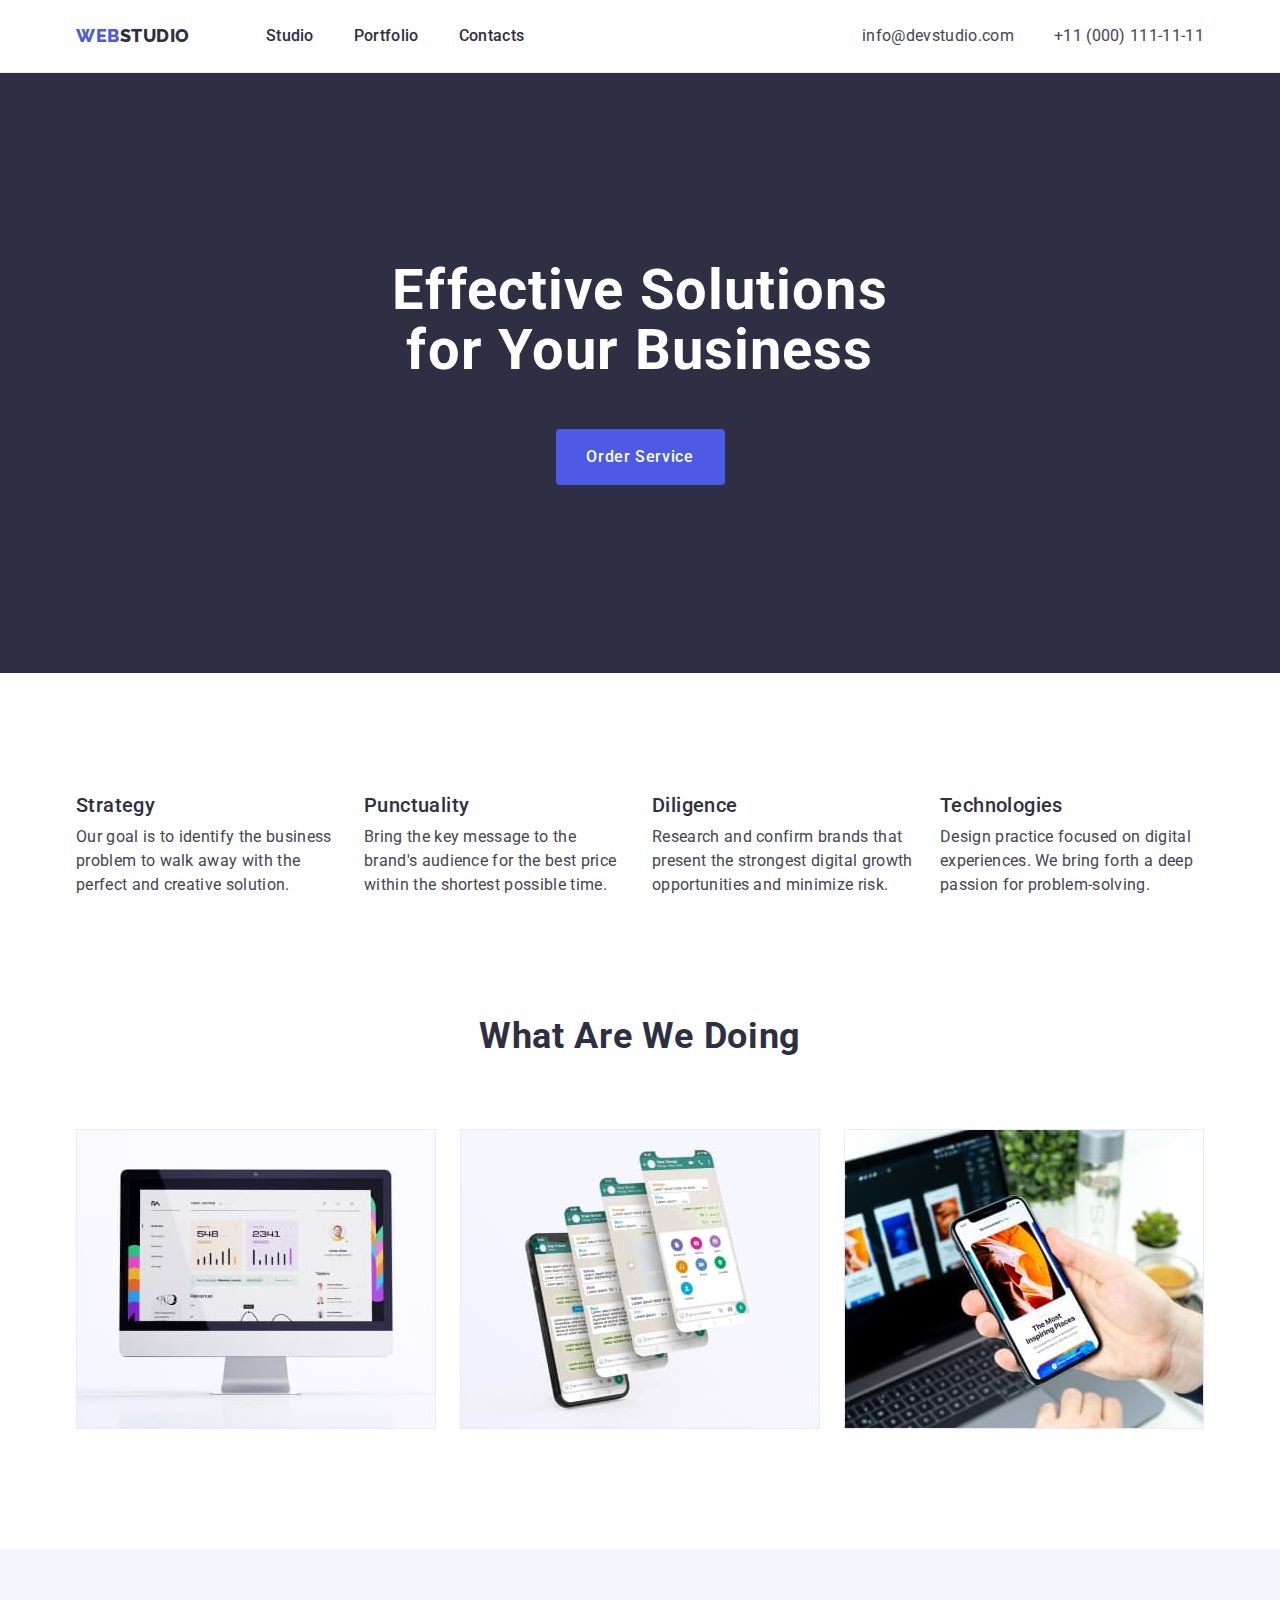
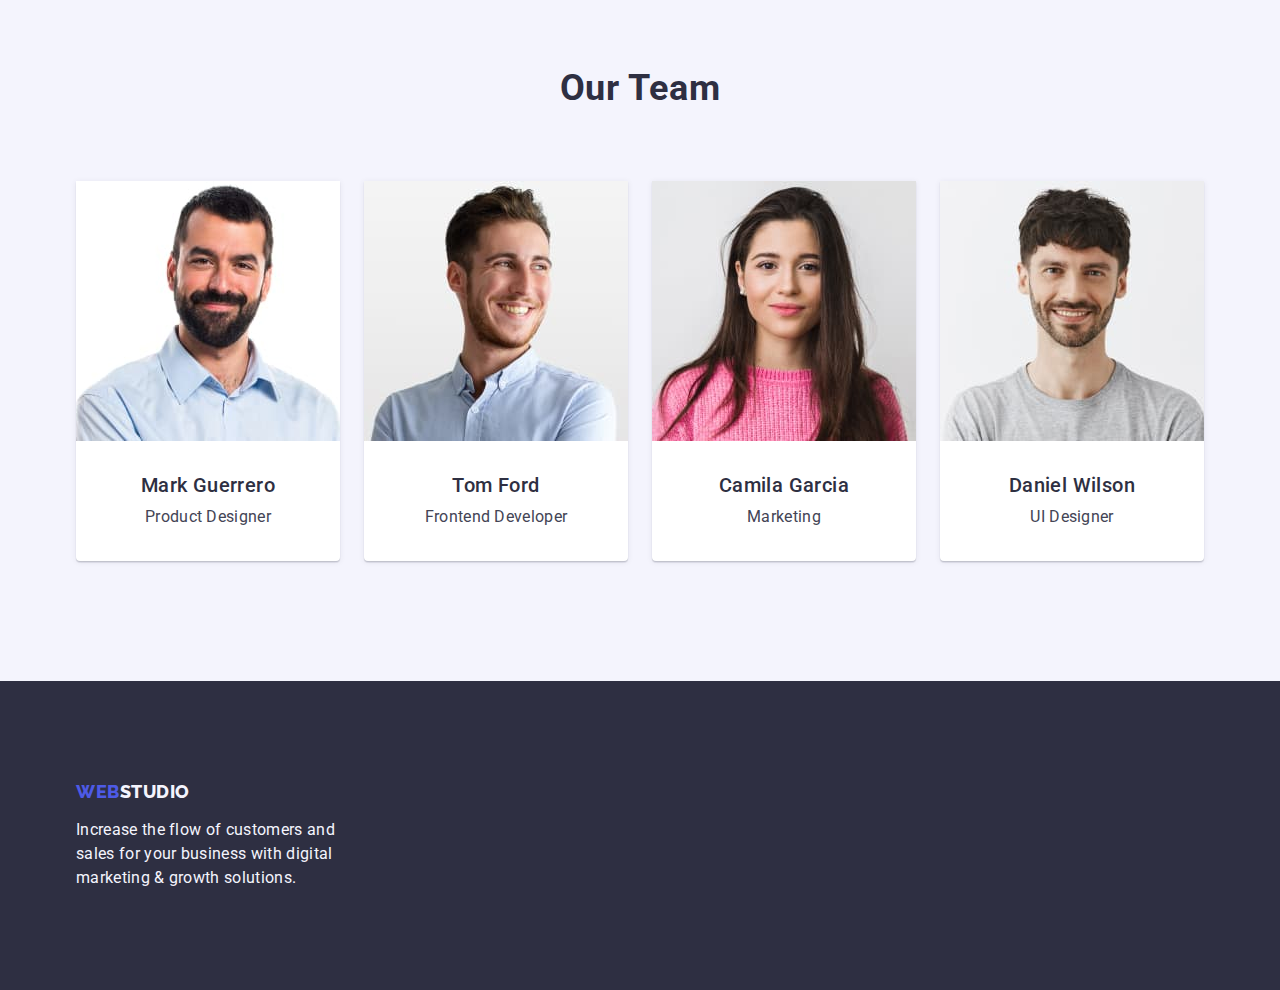
==== commit a98afaaa: "fix" ====
--- a/index.html
+++ b/index.html
@@ -13,7 +13,7 @@
 		href="https://fonts.googleapis.com/css2?family=Raleway:wght@800&family=Roboto:wght@400;500;700;900&display=swap"
 		rel="stylesheet">
 
-	<link href="cdn.jsdelivr.net/npm/modern-normalize@1.1.0/modern-normalize.min.css" rel="stylesheet">
+	<link href="https://cdnjs.cloudflare.com/ajax/libs/modern-normalize/1.1.0/modern-normalize.min.css" rel="stylesheet">
 
 	<link href="./css/styles.css" rel="stylesheet">
 
@@ -95,7 +95,7 @@
 
 		<!-- (work)  What are we doing -->
 		<section class="work section">
-			<div class="container">
+			<div   class="container">
 				<h2 class=" work-title section-title">What are we doing</h2>
 
 				<ul class="work-list">
--- a/css/styles.css
+++ b/css/styles.css
@@ -95,7 +95,6 @@
 /* ------button */
 .btn {
 	border: none;
-
 	color: var(--contrasting-color);
 	font-weight: 500;
 	font-size: 16px;
@@ -213,6 +212,7 @@
 	line-height: 1.07;
 	letter-spacing: 0.02em;
 	text-align: center;
+	margin-bottom: 48px;
 }
 .hero-button {
 	display: block;
